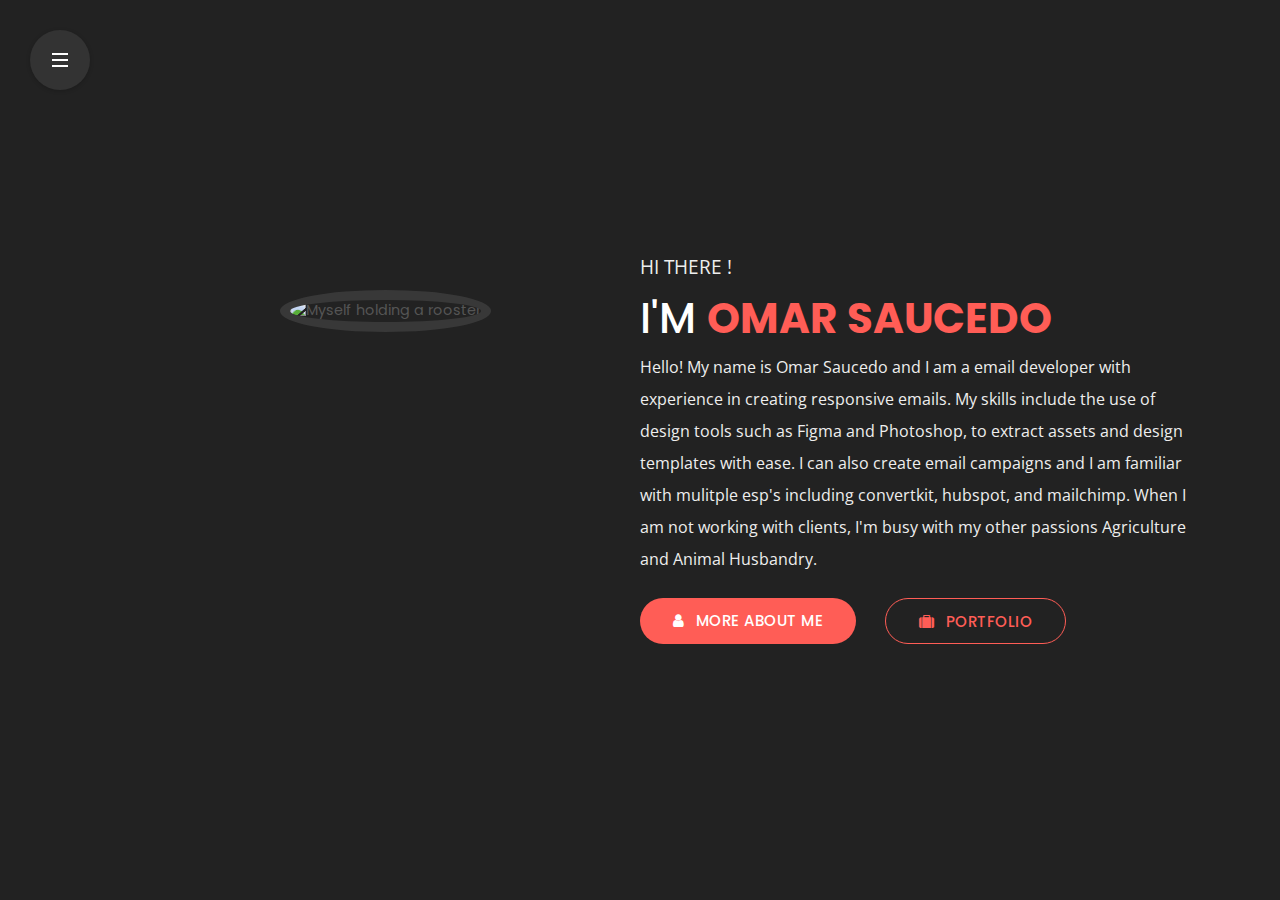
==== index.html @ 9c22ca2b "Update and rename index.html.html to index.html" ====
﻿<!DOCTYPE html>
<html lang="en">

<head>
    <meta charset="utf-8">
    <title>Istanbul - Personal Portfolio</title>
    <meta name="viewport" content="width=device-width, initial-scale=1">

    <!-- Template Google Fonts -->
    <link href="https://fonts.googleapis.com/css?family=Poppins:400,400i,500,500i,600,600i,700,700i,800,800i,900,900i" rel="stylesheet">
    <link href="https://fonts.googleapis.com/css?family=Open+Sans:300,400,600,700" rel="stylesheet">

    <!-- Template CSS Files -->
    <link type="text/css" media="all" href="css/bootstrap.min.css" rel="stylesheet">
    <link type="text/css" media="all" href="css/jquery.animatedheadline.css" rel="stylesheet">
    <link type="text/css" media="all" href="css/font-awesome.min.css" rel="stylesheet">
    <link type="text/css" media="all" href="css/style.css" rel="stylesheet">
    <link type="text/css" media="all" href="css/skins/red.css" rel="stylesheet">

    <!-- Template JS Files -->
    <script src="js/modernizr.js"></script>

</head>

<body class="dark">
    <div class="page">
        <!-- Header Starts -->
    <header id="header">
		<div class="nav-container">
			<div>
				<!-- Mobile Navigation Starts -->
				<ul id="nav" class="navigation">
					<li class="active">
						<div>
							<a id="link-home" href="#home" class="active">
								<i class="fa fa-home"></i><span>Home</span>
							</a>
						</div>
					</li>
					<li>
						<div>
							<a id="link-about" href="#about">
								<i class="fa fa-user"></i><span>About me</span>
							</a>
						</div>
					</li>
					<li>
						<div>
							<a id="link-work" href="#work">
								<i class="fa fa-briefcase"></i><span>my Portfolio</span>
							</a>
						</div>
					</li>
					<li>
						<div>
							<a id="link-contact" href="#contact">
								<i class="fa fa-envelope-open"></i><span>get in touch</span>
							</a>
						</div>
					</li>
				</ul>
				<!-- Mobile Navigation Ends -->
			</div>
		</div>
		<!-- Stretchy Navigation Starts -->
		<div class="cd-stretchy-nav">
			<a class="cd-nav-trigger" href="#0">
				<span aria-hidden="true"></span>
			</a>
			<ul class="stretchy-nav">
				<li class="active"><a href="#home"><span>Home</span></a></li>
				<li><a href="#about"><span>About</span></a></li>
				<li><a href="#works"><span>Portfolio</span></a></li>
				<li><a href="#contact"><span>Contact</span></a></li>
			</ul>
			<span aria-hidden="true" class="stretchy-nav-bg"></span>
		</div>
		<!-- Stretchy Navigation Ends -->
    </header>
    <!-- Header Ends -->
        <!-- Main Content Starts -->
        <main id="main">
            <!-- Back To Home Starts [ONLY MOBILE] -->
            <span class="back-mobile" id="back-mobile"><i class="fa fa-arrow-left"></i></span>
            <!-- Back To Home Ends [ONLY MOBILE] -->
            <!-- Home Section Starts -->
            <section id="home" class="active">
                <!-- Text Rotator Starts -->
                <div class="main-text-container">
					<img class="leftimagepicture" src="https://i.postimg.cc/HW4dRztT/Gallo-pic.jpg" alt="Myself holding a rooster"/>
                    <div class="main-text" id="selector">
                        <h3>Hi there !</h3>
                        <h1 class="ah-headline">
					I'm
						<span class="ah-words-wrapper">
							<b class="is-visible">Omar Saucedo</b>
							<b>a email developer</b>
							<b>a web designer</b>
							<b>a freelancer</b>
						</span>
					</h1>
                        <p>Hello! My name is Omar Saucedo and I am a email developer with experience in creating responsive emails. My skills include the use of design tools such as Figma and Photoshop, 
                             to extract assets and design templates with ease. I can also create email campaigns and I am familiar with mulitple esp's including convertkit, hubspot, and mailchimp. 
                             When I am not working with clients, I'm busy with my other passions Agriculture and Animal Husbandry. </p>
                        <div class="call-to-actions-home">
                            <div class="text-left">
                                <a href="#about" class="btn link-portfolio-one"><span><i class="fa fa-user"></i>more about me</span></a>
                                <a href="#work" class="btn btn-secondary link-portfolio-two"><span><i class="fa fa-suitcase"></i>portfolio</span></a>
                            </div>
                        </div>
                    </div>
                </div>
                <!-- Text Rotator Ends -->
            </section>
            <!-- Home Section Ends -->
            <!-- About Section Starts -->
            <section id="about">
                <!-- Main Heading Starts -->
                <div class="container page-title text-center">
                    <h2 class="text-center">about <span>me</span></h2>
                    <span class="title-head-subtitle">I design and code amazing emails, and  tend to my animals.</span>
                </div>
                <!-- Main Heading Ends -->
                <div class="container infos">
                    <div class="row personal-info">
                        <!-- Personal Infos Starts -->
                        <div class="col-xl-6 col-lg-6 col-md-12 col-sm-12">
							<div class="image-container">
								<img class="img-fluid d-block" src="https://i.postimg.cc/KvkJpGLL/Bottle-girls.jpg"  alt="Myself bottle feeding calves" />
							</div>
							<p  class="d-block d-md-none">I'm a web designer that specializes in email development.</p>
						</div>
						<div class="row col-xl-6 col-lg-6 col-md-12">
							<div class="col-xl-6 col-lg-6 col-md-6 col-sm-6">
								<ul class="list-1">
									<li>
										<h6><span class="font-weight-600">First Name</span>Omar</h6>
									</li>
									<li>
										<h6><span class="font-weight-600">Last Name</span>Saucedo</h6>
									</li>
									<li>
										<h6><span class="font-weight-600">Nationality</span>Mexican</h6>
									</li>
									<li>
										<h6><span class="font-weight-600">Address</span>Los Angeles, CA</h6>
									</li>
								</ul>
							</div>
							<div class="col-xl-6 col-lg-6 col-md-6 col-sm-6">
								<ul class="list-2">
									<li>
										<h6><span class="font-weight-600">Freelance</span>Available</h6>
									</li>
									<li>
										<h6><span class="font-weight-600">Langages</span>English & Spanish</h6>
									</li>
									<li>
										<h6><span class="font-weight-600">Email</span>saucedore@yahoo.com</h6>
									</li>
									<li>
										<h6><span class="font-weight-600">Github</span>https://github.com/SaucedMan</h6>
									</li>
							</div>
						</div>
                        <!-- Personal Infos Ends -->
                    </div>
                </div>
                <!-- Download CV Starts -->
                <div class="container col-12 mx-auto text-center">
                    <hr class="about-section" />
                </div>
                <!-- Download CV Ends -->
                <div class="resume-container">
                    <div class="container">
                        <!-- Skills Starts -->
                        <div class="row">
                            <!-- Skill Bar Starts -->
                            <div class="col-12">
                                <h2 class="font-weight-600 uppercase title-section skills-title">skills</h2>
                            </div>
							<!-- Skill Bar Starts -->
                            <div class="col-12 col-sm-6 col-md-4">
                                <span class="skill-text">html</span>
                                <div class="chart-bar">
                                    <span class="item-progress" data-percent="80" style="width: 80%;"></span>
                                    <span class="percent" style="right: calc(20% - 21px);">80%<div class="arrow"></div></span>
                                </div>
                            </div>
                            <!-- Skill Bar Ends -->
                            <!-- Skill Bar Starts -->
                            <div class="col-12 col-sm-6 col-md-4">
                                <span class="skill-text">css</span>
                                <div class="chart-bar">
                                    <span class="item-progress" data-percent="75" style="width: 75%;"></span>
                                    <span class="percent" style="right: calc(25% - 21px);">75%<div class="arrow"></div></span>
                                </div>
                            </div>
                            <!-- Skill Bar Ends -->
                            <!-- Skill Bar Starts -->
                            <div class="col-12 col-sm-6 col-md-4">
                                <span class="skill-text">javascript</span>
                                <div class="chart-bar">
                                    <span class="item-progress" data-percent="50" style="width: 50%;"></span>
                                    <span class="percent" style="right: calc(50% - 21px);">50%<div class="arrow"></div></span>
                                </div>
                            </div>
                            <!-- Skill Bar Ends -->
                            <!-- Skill Bar Starts -->
                            <div class="col-12 col-sm-6 col-md-4">
                                <span class="skill-text">Photoshop & Figma</span>
                                <div class="chart-bar">
                                    <span class="item-progress" data-percent="65" style="width: 65%;"></span>
                                    <span class="percent" style="right: calc(35% - 21px);">65%<div class="arrow"></div></span>
                                </div>
                            </div>
                            <!-- Skill Bar Ends -->
                            <!-- Skill Bar Starts -->
                            <div class="col-12 col-sm-6 col-md-4">
                                <span class="skill-text">Litmus</span>
                                <div class="chart-bar">
                                    <span class="item-progress" data-percent="85" style="width: 85%;"></span>
                                    <span class="percent" style="right: calc(15% - 21px);">85%<div class="arrow"></div></span>
                                </div>
                            </div>
                            <!-- Skill Bar Ends -->
                        </div>
                        <!-- Skills Starts -->
                    </div>

                    <!-- Resume Ends -->
                </div>
            </section>
            <!-- About Section Ends -->
            <!-- Portfolio Section Starts -->
            <section id="work">
                <div class="portfolio-container">
                    <!-- Main Heading Starts -->
                    <div class="container page-title text-center">
                        <h2 class="text-center">my <span>portfolio</span></h2>
						<span class="title-head-subtitle">a few recent design and coding projects. Want to see more? Email me.</span>
                    </div>
                    <!-- Main Heading Ends -->
                    <div class="portfolio-section">
                        <div class="container cd-container">
                            <div>
                                <!-- Portfolio Items Starts -->
                                <ul class="row" id="portfolio-items">
                                    <!-- Portfolio Item Starts -->
                                    <li class="col-12 col-md-6 col-lg-4">
                                        <a href="#0" data-type="project-1">
                                            <img src="https://i.postimg.cc/qqxdszd6/Black-Angus-Promotional.png" alt="Project" class="img-fluid">
                                            <div><span>Promotional Email</span>
                                            </div>
                                        </a>
                                    </li>
                                    <!-- Portfolio Item Ends -->
                                    <!-- Portfolio Item Starts -->
                                    <li class="col-12 col-md-6 col-lg-4">
                                        <a href="#0" data-type="project-5">
                                            <img src="https://i.postimg.cc/rskkR57L/Dickies-Promotional-Email.png" alt="Project" class="img-fluid">
                                            <div><span>Promotional Email</span>
                                            </div>
                                        </a>
                                    </li>
                                    <!-- Portfolio Item Ends -->
                                    <!-- Portfolio Item Starts -->
                                    <li class="col-12 col-md-6 col-lg-4">
                                        <a href="#0" data-type="project-6">
                                            <img src="https://i.postimg.cc/XJFWvsH8/Kayak-Booking-Email.png" alt="Project" class="img-fluid">
                                            <div><span>Booking Email</span>
                                            </div>
                                        </a>
                                    </li>
                                    <!-- Portfolio Item Ends -->
                                    <!-- Portfolio Item Starts -->
                                    <li class="col-12 col-md-6 col-lg-4">
                                        <a href="#0" data-type="project-7">
                                            <img src="https://i.postimg.cc/FKwmmMZz/Investopedia-Newsletter.png" alt="Project" class="img-fluid">
                                            <div><span>Newsletter</span>
                                            </div>
                                        </a>
                                    </li>
                                    <!-- Portfolio Item Ends -->
                                    <!-- Portfolio Item Starts -->
                                    <li class="col-12 col-md-6 col-lg-4">
                                        <a href="#0" data-type="project-8">
                                            <img src="https://i.postimg.cc/q7N0PJ2W/Amazon-Transactional-Email.png" alt="Project" class="img-fluid">
                                            <div><span>Transactional Email</span>
                                            </div>
                                        </a>
                                    </li>
                                    <!-- Portfolio Item Ends -->
									<!-- Portfolio Item Starts -->
                                    <li class="col-12 col-md-6 col-lg-4">
                                        <a href="#0" data-type="project-9">
                                            <img src="https://i.postimg.cc/rwnMZ0RS/Little-Caesar-Transactional.png" alt="Project" class="img-fluid">
                                            <div><span>Transactional Email</span>
                                            </div>
                                        </a>
                                    </li>
                                    <!-- Portfolio Item Ends -->
                                </ul>
                                <!-- Portfolio Items Ends -->
                            </div>
                        </div>
                    </div>
					<!-- PORTFOLIO OVERLAY STARTS -->
					<div class="portfolio-overlay"></div>
					<!-- PORTFOLIO OVERLAY ENDS -->
                </div>
                <!-- Portfolio Project Content Starts -->
                <div class="project-info-container project-1">
                    <!-- Main Content Starts -->
                    <div class="project-info-main-content">
                        <img src="https://i.postimg.cc/qqxdszd6/Black-Angus-Promotional.png" alt="Project Image">
                    </div>
                    <!-- Main Content Ends -->
                    <!-- Project Details Starts -->
                    <div class="projects-info row">
                        <div class="col-12 col-sm-6 p-none">
                            <h3 class="font-weight-600 uppercase">Promotional Email</h3>
                            <ul class="project-details">
                                <li><i class="fa fa-file-text-o"></i><span class="font-weight-400 project-label"> Project </span>: <span class="font-weight-600 uppercase">Email Template</span>
                                </li>
                                <li><i class="fa fa-code"></i> <span class="font-weight-400 project-label"> Technologies</span> : <span class="font-weight-600 uppercase">html, css</span>
                                </li>
                            </ul>
                            <a href="https://saucedman.github.io/Black-Angus-Promo-Email/Index.html" class="btn"><span><i class="fa fa-external-link"></i>view project</span></a>
                        </div>
                        <div class="col-6 p-none text-right">
                            <a href="#" class="btn btn-secondary close-project"><span><i class="fa fa-close"></i>Close</span></a>
                        </div>
                    </div>
                    <!-- Project Details Ends -->
                </div>
                <!-- Portfolio Project Content Ends -->
                <!-- Portfolio Project Content Starts -->
                <div class="project-info-container project-2">
                    <!-- Main Content Starts -->
                    <div class="project-info-main-content">
                        <div class="videocontainer">
                            <iframe class="youtube-video" src="https://www.youtube.com/embed/7e90gBu4pas?enablejsapi=1&version=3&playerapiid=ytplayer" allowfullscreen></iframe>
                        </div>
                    </div>
                    <!-- Main Content Ends -->
                    <!-- Project Details Starts -->
                    <div class="projects-info row">
                        <div class="col-12 col-sm-6 p-none">
                            <h3 class="font-weight-600 uppercase">Youtube Format</h3>
                            <ul class="project-details">
                                <li><i class="fa fa-file-text-o"></i><span class="font-weight-400 project-label"> Project </span>: <span class="font-weight-600 uppercase">Website</span>
                                </li>
                                <li><i class="fa fa-user-o"></i><span class="font-weight-400 project-label"> Client </span>: <span class="font-weight-600 uppercase">Envato</span>
                                </li>
                                <li><i class="fa fa-hourglass-o"></i><span class="font-weight-400 project-label"> Duration </span>: <span class="font-weight-600 uppercase">3 months</span>
                                </li>
                                <li><i class="fa fa-code"></i> <span class="font-weight-400 project-label"> Technologies</span> : <span class="font-weight-600 uppercase">html, javascript</span>
                                </li>
                                <li><i class="fa fa-money"></i> <span class="font-weight-400 project-label"> Budget</span> : <span class="font-weight-600 uppercase">1550 USD</span>
                                </li>
                            </ul>
                            <a href="#" class="btn"><span><i class="fa fa-external-link"></i>preview</span></a>
                        </div>
                        <div class="col-6 p-none text-right">
                            <a href="#" class="btn btn-secondary close-project"><span><i class="fa fa-close"></i>Close</span></a>
                        </div>
                    </div>
                    <!-- Project Details Ends -->
                </div>
                <!-- Portfolio Project Content Ends -->
                <!-- Portfolio Project Content Starts -->
                <div class="project-info-container project-3">
                    <!-- Main Content Starts -->
                    <div class="project-info-main-content">
                        <div id="slider" class="carousel slide portfolio-slider" data-ride="carousel">
                            <!-- The slideshow -->
                            <div class="carousel-inner">
                                <div class="carousel-item active">
                                    <img src="http://via.placeholder.com/854x480" alt="slide 1">
                                </div>
                                <div class="carousel-item">
                                    <img src="http://via.placeholder.com/854x480" alt="slide 2">
                                </div>
                                <div class="carousel-item">
                                    <img src="http://via.placeholder.com/854x480" alt="slide 3">
                                </div>
                            </div>
                            <!-- Left and right controls -->
                            <a class="carousel-control-prev" href="#slider" data-slide="prev"> <span class="fa fa-chevron-left carousel-controls"></span>
                            </a>
                            <a class="carousel-control-next" href="#slider" data-slide="next"> <span class="fa fa-chevron-right carousel-controls"></span>
                            </a>
                        </div>
                    </div>
                    <!-- Main Content Ends -->
                    <!-- Project Details Starts -->
                    <div class="projects-info row">
                        <div class="col-12 col-sm-6 p-none">
                            <h3 class="font-weight-600 uppercase">Slider Format</h3>
                            <ul class="project-details">
                                <li><i class="fa fa-file-text-o"></i><span class="font-weight-400 project-label"> Project </span>: <span class="font-weight-600 uppercase">Website</span>
                                </li>
                                <li><i class="fa fa-user-o"></i><span class="font-weight-400 project-label"> Client </span>: <span class="font-weight-600 uppercase">Envato</span>
                                </li>
                                <li><i class="fa fa-hourglass-o"></i><span class="font-weight-400 project-label"> Duration </span>: <span class="font-weight-600 uppercase">3 months</span>
                                </li>
                                <li><i class="fa fa-code"></i> <span class="font-weight-400 project-label"> Technologies</span> : <span class="font-weight-600 uppercase">html, javascript</span>
                                </li>
                                <li><i class="fa fa-money"></i> <span class="font-weight-400 project-label"> Budget</span> : <span class="font-weight-600 uppercase">1550 USD</span>
                                </li>
                            </ul>
                            <a href="#" class="btn"><span><i class="fa fa-external-link"></i>preview</span></a>
                        </div>
                        <div class="col-6 p-none text-right">
                            <a href="#" class="btn btn-secondary close-project"><span><i class="fa fa-close"></i>Close</span></a>
                        </div>
                    </div>
                    <!-- Project Details Ends -->

                </div>
                <!-- Portfolio Project Content Ends -->
                <!-- Portfolio Project Content Starts -->
                <div class="project-info-container project-4">
                    <!-- Main Content Starts -->
                    <div class="project-info-main-content">
                        <video id="video" class="responsive-video" controls poster="http://via.placeholder.com/854x480">
                            <source src="path_to_your_video" type="video/mp4">
                        </video>
                    </div>
                    <!-- Main Content Ends -->
                    <!-- Project Details Starts -->
                    <div class="projects-info row">
                        <div class="col-12 col-sm-6 p-none">
                            <h3 class="font-weight-600 uppercase">Video Format</h3>
                            <ul class="project-details">
                                <li><i class="fa fa-file-text-o"></i><span class="font-weight-400 project-label"> Project </span>: <span class="font-weight-600 uppercase">Website</span>
                                </li>
                                <li><i class="fa fa-user-o"></i><span class="font-weight-400 project-label"> Client </span>: <span class="font-weight-600 uppercase">Envato</span>
                                </li>
                                <li><i class="fa fa-hourglass-o"></i><span class="font-weight-400 project-label"> Duration </span>: <span class="font-weight-600 uppercase">3 months</span>
                                </li>
                                <li><i class="fa fa-code"></i> <span class="font-weight-400 project-label"> Technologies</span> : <span class="font-weight-600 uppercase">html, javascript</span>
                                </li>
                                <li><i class="fa fa-money"></i> <span class="font-weight-400 project-label"> Budget</span> : <span class="font-weight-600 uppercase">1550 USD</span>
                                </li>
                            </ul>
                            <a href="#" class="btn"><span><i class="fa fa-external-link"></i>preview</span></a>
                        </div>
                        <div class="col-6 p-none text-right">
                            <a href="#" class="btn btn-secondary close-project"><span><i class="fa fa-close"></i>Close</span></a>
                        </div>
                    </div>
                    <!-- Project Details Ends -->
                </div>
                <!-- Portfolio Project Content Ends -->
                <!-- Portfolio Project Content Starts -->
                <div class="project-info-container project-5">
                    <!-- Main Content Starts -->
                    <div class="project-info-main-content">
                        <img src="https://i.postimg.cc/rskkR57L/Dickies-Promotional-Email.png" alt="Project Image">
                    </div>
                    <!-- Main Content Ends -->
                    <!-- Project Details Starts -->
                    <div class="projects-info row">
                        <div class="col-12 col-sm-6 p-none">
                            <h3 class="font-weight-600 uppercase">Promotional Email</h3>
                            <ul class="project-details">
                                <li><i class="fa fa-file-text-o"></i><span class="font-weight-400 project-label"> Project </span>: <span class="font-weight-600 uppercase">Email Template</span>
                                </li>
                                <li><i class="fa fa-code"></i> <span class="font-weight-400 project-label"> Technologies</span> : <span class="font-weight-600 uppercase">html, css</span>
                                </li>
                            </ul>
                            <a href="https://saucedman.github.io/Dickiesemail/" class="btn"><span><i class="fa fa-external-link"></i>view project</span></a>
                        </div>
                        <div class="col-6 p-none text-right">
                            <a href="#" class="btn btn-secondary close-project"><span><i class="fa fa-close"></i>Close</span></a>
                        </div>
                    </div>
                    <!-- Project Details Ends -->
                </div>
                <!-- Portfolio Project Content Ends -->
                <!-- Portfolio Project Content Starts -->
                <div class="project-info-container project-6">
                    <!-- Main Content Starts -->
                    <div class="project-info-main-content">
                        <img src="https://i.postimg.cc/XJFWvsH8/Kayak-Booking-Email.png" alt="Project Image">
                    </div>
                    <!-- Main Content Ends -->
                    <!-- Project Details Starts -->
                    <div class="projects-info row">
                        <div class="col-12 col-sm-6 p-none">
                            <h3 class="font-weight-600 uppercase">Booking Email</h3>
                            <ul class="project-details">
                                <li><i class="fa fa-file-text-o"></i><span class="font-weight-400 project-label"> Project </span>: <span class="font-weight-600 uppercase">Email Template</span>
                                </li>
                                <li><i class="fa fa-code"></i> <span class="font-weight-400 project-label"> Technologies</span> : <span class="font-weight-600 uppercase">html, css</span>
                                </li>
                            </ul>
                            <a href="https://saucedman.github.io/Kayak-Booking-Email/Index.html" class="btn"><span><i class="fa fa-external-link"></i>view project</span></a>
                        </div>
                        <div class="col-6 p-none text-right">
                            <a href="#" class="btn btn-secondary close-project"><span><i class="fa fa-close"></i>Close</span></a>
                        </div>
                    </div>
                    <!-- Project Details Ends -->
                </div>
                <!-- Portfolio Project Content Ends -->
                <!-- Portfolio Project Content Starts -->
                <div class="project-info-container project-7">
                    <!-- Main Content Starts -->
                    <div class="project-info-main-content">
                        <img src="https://i.postimg.cc/FKwmmMZz/Investopedia-Newsletter.png" alt="Project Image">
                    </div>
                    <!-- Main Content Ends -->
                    <!-- Project Details Starts -->
                    <div class="projects-info row">
                        <div class="col-12 col-sm-6 p-none">
                            <h3 class="font-weight-600 uppercase">Newsletter</h3>
                            <ul class="project-details">
                                <li><i class="fa fa-file-text-o"></i><span class="font-weight-400 project-label"> Project </span>: <span class="font-weight-600 uppercase">Email Template</span>
                                </li>
                                <li><i class="fa fa-code"></i> <span class="font-weight-400 project-label"> Technologies</span> : <span class="font-weight-600 uppercase">html, css</span>
                                </li>
                            </ul>
                            <a href="https://saucedman.github.io/Investopedia-Newsletter/Index.html" class="btn"><span><i class="fa fa-external-link"></i>view project</span></a>
                        </div>
                        <div class="col-6 p-none text-right">
                            <a href="#" class="btn btn-secondary close-project"><span><i class="fa fa-close"></i>Close</span></a>
                        </div>
                    </div>
                    <!-- Project Details Ends -->
                </div>
                <!-- Portfolio Project Content Ends -->
                <!-- Portfolio Project Content Starts -->
                <div class="project-info-container project-8">
                    <!-- Main Content Starts -->
                    <div class="project-info-main-content">
                        <img src="https://i.postimg.cc/q7N0PJ2W/Amazon-Transactional-Email.png" alt="Project Image">
                    </div>
                    <!-- Main Content Ends -->
                    <!-- Project Details Starts -->
                    <div class="projects-info row">
                        <div class="col-12 col-sm-6 p-none">
                            <h3 class="font-weight-600 uppercase">Email Template</h3>
                            <ul class="project-details">
                                <li><i class="fa fa-file-text-o"></i><span class="font-weight-400 project-label"> Project </span>: <span class="font-weight-600 uppercase">Email Template</span>
                                </li>
                                <li><i class="fa fa-code"></i> <span class="font-weight-400 project-label"> Technologies</span> : <span class="font-weight-600 uppercase">html, css</span>
                                </li>
                            </ul>
                            <a href="https://saucedman.github.io/Amazon-Receipt/Index.html" class="btn"><span><i class="fa fa-external-link"></i>view project</span></a>
                        </div>
                        <div class="col-6 p-none text-right">
                            <a href="#" class="btn btn-secondary close-project"><span><i class="fa fa-close"></i>Close</span></a>
                        </div>
                    </div>
                    <!-- Project Details Ends -->
                </div>
                <!-- Portfolio Project Content Ends -->
				<!-- Portfolio Project Content Starts -->
                <div class="project-info-container project-9">
                    <!-- Main Content Starts -->
                    <div class="project-info-main-content">
                        <img src="https://i.postimg.cc/rwnMZ0RS/Little-Caesar-Transactional.png" alt="Project Image">
                    </div>
                    <!-- Main Content Ends -->
                    <!-- Project Details Starts -->
                    <div class="projects-info row">
                        <div class="col-12 col-sm-6 p-none">
                            <h3 class="font-weight-600 uppercase">Email Template</h3>
                            <ul class="project-details">
                                <li><i class="fa fa-file-text-o"></i><span class="font-weight-400 project-label"> Project </span>: <span class="font-weight-600 uppercase">Email Template</span>
                                </li>
                                <li><i class="fa fa-code"></i> <span class="font-weight-400 project-label"> Technologies</span> : <span class="font-weight-600 uppercase">html, css</span>
                                </li>
                            </ul>
                            <a href="https://saucedman.github.io/Little-Caesar-Transaction/Index.html" class="btn"><span><i class="fa fa-external-link"></i>view project</span></a>
                        </div>
                        <div class="col-6 p-none text-right">
                            <a href="#" class="btn btn-secondary close-project"><span><i class="fa fa-close"></i>Close</span></a>
                        </div>
                    </div>
                    <!-- Project Details Ends -->
                </div>
                <!-- Portfolio Project Content Ends -->
                <span class="back-mobile close-project"><i class="fa fa-arrow-left"></i></span>
            </section>
            <!-- Portfolio Section Ends -->
            <!-- Contact Section Starts -->
            <section id="contact">
                <div class="contact-container">
                    <!-- Main Heading Starts -->
                    <div class="container page-title text-center">
                        <h2 class="text-center">get <span>in touch</span></h2>
						<span class="title-head-subtitle">I’m always open to discussing product design work or partnerships.</span>
                    </div>
                    <!-- Main Heading Ends -->
                    <div class="container">
                        <div class="row contact">
                            <!-- Contact Infos Starts -->
                            <div class="col-12 col-md-4 col-xl-4 leftside">
                                <ul class="custom-list">
                                    <li>
                                        <h6 class="font-weight-600"> <span class="contact-title">Phone</span><i class="fa fa-whatsapp"></i><span class="contact-content">(888) 462-1594</span></h6>
                                    </li>
                                    <li>
                                        <h6 class="font-weight-600"> <span class="contact-title">email</span><i class="fa fa-envelope-o fs-14"></i><span class="contact-content">saucedore@yahoo.com</span></h6>

                                    </li>
                                </ul>
                            </div>
                            <!-- Contact Infos Ends -->
                            <!-- Contact Form Starts -->
                            <div class="col-12 col-md-8 col-xl-8 rightside">
                                <p>
                                    If you have any suggestion, project or even you want to say Hello.. please fill out the form below and I will reply you shortly.
                                </p>
                                <form class="contactform" method="post" action="php/process-form.php">
                                    <div class="row">
                                        <!-- Name Field Starts -->
                                        <div class="form-group col-xl-6"> <i class="fa fa-user prefix"></i>
                                            <input id="name" name="name" type="text" class="form-control" placeholder="YOUR NAME" required>
                                        </div>
                                        <!-- Name Field Ends -->
                                        <!-- Email Field Starts -->
                                        <div class="form-group col-xl-6"> <i class="fa fa-envelope prefix"></i>
                                            <input id="email" type="email" name="email" class="form-control" placeholder="YOUR EMAIL" required>
                                        </div>
                                        <!-- Email Field Ends -->
                                        <!-- Comment Textarea Starts -->
                                        <div class="form-group col-xl-12"> <i class="fa fa-comments prefix"></i>
                                            <textarea id="comment" name="comment" class="form-control" placeholder="YOUR MESSAGE" required></textarea>
                                        </div>
                                        <!-- Comment Textarea Ends -->
                                    </div>
                                    <!-- Submit Form Button Starts -->
                                    <div class="submit-form">
                                        <button class="btn button-animated" type="submit" name="send"><span><i class="fa fa-send"></i> Send Message</span></button>
                                    </div>
                                    <!-- Submit Form Button Ends -->
                                    <div class="form-message"> <span class="output_message text-center font-weight-600 uppercase"></span>
                                    </div>
                                </form>
                            </div>
                            <!-- Contact Form Ends -->

                        </div>
                    </div>
                </div>
            </section>
            <!-- Contact Section Ends -->
        </main>
    </div>
    <!-- Main Content Ends -->
    <!-- Preloader Starts -->
    <div class="preloader">
        <div class="preloader-container">
            <h1>Omar</h1>
            <div id="progress-line-container">
                <div class="progress-line"></div>
            </div>
            <h1>Saucedo</h1>
        </div>
    </div>
    <!-- Preloader Ends -->

    <!-- Template JS Files -->
    <script src="js/jquery-2.2.4.min.js"></script>
    <script src="js/jquery.animatedheadline.js"></script>
    <script src="js/bootstrap.min.js"></script>
    <script src="js/transition.js"></script>
    <!-- Main JS Initialization File -->
    <script src="js/custom.js"></script>
</body>

</html>
---- css/style.css ----
﻿body,
html {
  font-size: 100%;
  padding: 0;
  margin: 0;
  top: 0;
  left: 0;
  width: 100%;
  height: 100%;
  overflow: hidden;
}

*,
*:after,
*:before {
  -webkit-box-sizing: border-box;
  -moz-box-sizing: border-box;
  box-sizing: border-box;
}

body {
  font-family: 'Poppins', sans-serif;
  color: #555;
  background: #fff;
  font-size: 0.9em;
  font-weight: 400;
}

.overflow-hidden {
  overflow: hidden !important;
}

.p-none {
  padding: 0 !important;
}

.m-none {
  margin: 0 !important;
}

.mr-20 {
  margin-left: 20px;
}

hr.about-section {
  margin: 72px auto 50px;
}

ul {
  padding: 0;
  margin: 0;
  list-style-type: none;
}

a:hover {
  text-decoration: none;
}

h1,h2,h3,h4,h5,h6 {
  font-family: 'Poppins', sans-serif;
  text-transform: uppercase;
}
/* Buttons */
.btn {
  box-shadow: none !important;
  border-radius: 26px;
  font-weight: 500;
  height: 46px;
  line-height: 46px;
  font-size: 15px;
  text-transform: uppercase;
  color: #fff;
  padding: 0 33px;
  outline: none !important;
  overflow: hidden;
  display: inline-block;
  position: relative;
  font-family: 'Poppins', sans-serif;
  letter-spacing: .5px;
  border: 0;
}

.btn span {
  position: relative;
  z-index: 2;
}

.btn:before {
  position: absolute;
  content: "";
  top: 0;
  height: 102%;
  left: -25%;
  width: 0%;
  background-color: #555;
  transform: skew(-22deg);
  transition-duration: .6s;
  z-index: 1;
}

.btn:hover:before {
  width: 180%;
}

.btn.btn-secondary {
  color: #555;
}

.btn.btn-secondary,
.btn.btn-secondary:after {
  background: transparent;
}

.btn.btn-secondary:hover {
  color: #fff;
}

.btn.btn-secondary:before {
  background: #555;
}

.btn i {
  padding-right: 11px;
}

.btn:hover {
  box-shadow: none;
  color: #fff;
}

.uppercase {
  text-transform: uppercase;
}

.font-weight-400 {
  font-weight: 400;
}

.font-weight-700 {
  font-weight: 700;
}

.font-weight-600 {
  font-weight: 600;
}

.font-weight-900 {
  font-weight: 900;
}

.back-mobile {
  display: none;
}

.container {
  margin: 0 auto;
  max-width: initial;
  max-width: 1170px;
}

@media only screen and (min-width: 601px) {
  .container {
    width: 100%;
  }
}

@media only screen and (min-width: 1025px) {
  .container {
    width: 100%;
    padding-left: 30px;
    padding-right: 30px;
  }
}

@media only screen and (min-width: 1199px) {
  .container {
    width: 100%;
  }
}

/* BODY DARK
================================================== */

body.dark .resume-items .item a,
body.dark .project-info-container {
  background: #333;
}

body.dark,
body.dark .navigation,
body.dark .resume-items .item .bullet,
body.dark #main>section,
body.blog.dark,
body.dark #home .home-content,
body.dark .carousel-controls,
body.dark .arrow {
  background: #222;
}

body.dark .preloader::before,
body.dark .preloader::after {
  background: #111;
}

body.dark .personal-info h6,
body.dark .personal-info ul li span,
body.dark .contact-container .contact .rightside h6,
section#blog.dark  article h4,
body.blog.dark  article h4,
body.dark .main-text h1,
body.light.dark-header .main-text h1,
body.dark .project-details,
body.dark section#blog article h4,
body.dark section#blog .meta span,
body.dark .resume-container h6,
body.dark .resume-items .item .card-header,
body.dark .resume-items .item a:before ,
body.dark .skills li,
body.dark .skill-text,
body.dark .page-title h2,
body.dark .contact-container .contact .leftside h6,
body.dark .title-section {
  color: #fff;
}

body.dark .cd-stretchy-nav ul a,
body.dark .cd-stretchy-nav ul a span,
body.light.dark-header .cd-stretchy-nav.lighter ul a span,
body.light .cd-stretchy-nav.lighter-in-portfolio ul a span {
  color: rgba(255,255,255,.9);
}

body.dark .nav-container > div > ul li:not(:last-child):not(:active):after,
body.dark .chart-bar {
  background: #555;
}

body.dark .skills li:before {
  color: #333;
}

body.dark .cd-nav-trigger,
body.dark #cd-nav ul {
  box-shadow: none !important;
}

body.dark section#blog .meta {
  border-top: 1px solid #555;
  border-bottom: 1px solid #555;
}

body.dark hr.about-section,
body.dark article hr,
body.dark .contact-container hr {
  background: #555;
}

body.dark #cd-nav ul {
  background: #333;
}

body.dark .progress-line {
  background-color: #fff;
}

body.dark .page-title .title-head-subtitle {
  color: #fff;
  opacity: .8;
}

body.dark .cd-nav-trigger.menu-is-open {
  background: transparent;
  border: 0;
}

body.dark .cd-nav-trigger span::before,
body.dark .cd-nav-trigger span::after {
  background: #fff;
}

body.dark .preloader-container h1,
body.dark .personal-info h6  {
  color: #fff;
}

body.dark .cd-nav-trigger.menu-is-open span {
  background: transparent;
}

body.dark #cd-nav li a,
body.dark .badges h6  {
  color: #eee;
}

body.dark #cd-nav li:last-child a {
  border-bottom: 0;
}

body.dark #cd-nav ul {
  border: 1px solid #353535;
}

body.dark .contact-container .contact .rightside form .form-group input[type=text],
body.dark .contact-container .contact .rightside form .form-group input[type=email],
body.dark .contact-container .contact .rightside form .form-group textarea,
body.dark .comments-form .form-group input[type=text],
body.dark .comments-form .form-group input[type=email],
body.dark .comments-form .form-group textarea {
  background: #333;
  border: 1px solid #444;
  color: #fff;
}

body.dark .comments-form .form-group i,
body.dark .contact-container .contact .rightside form .form-group i,
body.dark  .main-text h3,
body.light.dark-header .main-text h3,
body.dark p,
body.light.dark-header .main-text p,
body.dark .personal-info ul li,
body.dark .contact-container  .contact .leftside,
body.dark .navigation a{
  color: #eee;
}

body.dark .cd-stretchy-nav .stretchy-nav-bg {
  background: #333;
}

body.dark .profile-picture img {
  border: 3px solid #353535;
}

body.blog.dark .comments-list .comment:not(.last) {
  border-bottom: 1px solid #555;
}

body.dark .contact-container  .contact .leftside span i {
  color: rgba(255, 255, 255, .3);
}

body.blog.dark p,
body.blog.dark  .meta span {
  color: #eee;
}

body.blog.dark .meta,
body.blog .container-fluid.page-title .meta {
  background: rgba(0,0,0,.6) !important;
}

body.blog.dark .pagination li:hover {
  background: #333;
}

body.blog.dark .pagination li a {
  color: #eee;
}

body.blog.dark .comments-form  form .input-field label {
  color: #eee;
}

body.blog.dark .comments-form  form .input-field label.active {
  color: #eee !important;
}

body.blog.dark .comments-form  form .input-field input[type=text],
body.blog.dark .comments-form  form .input-field input[type=email],
body.blog.dark .comments-form  form .input-field textarea {
  color: #fff !important;
  border-bottom: 1px solid #555;
}

body.blog.dark .comments-heading,
body.blog.dark .comments-list .comment-author,
body.blog.dark .comments-list .comment-reply {
  color: #fff;
}

body.blog.dark .comments-list .comment-date {
  color: #aaa;
}

body.dark #loader-wrapper .loader-section {
  background: #333;
}

@media only screen and (max-width:1024px) {
  body.dark #header {
    background: #222;
  }
}

/* PRELOADER
================================================== */

.page {
  position: relative;
  height: 100%;
}

.preloader {
  position: fixed;
  left: 0;
  top: 0;
  bottom: 0;
  right: 0;
  z-index: 111111111;
  display: flex;
  flex-direction: column;
  justify-content: center;
  align-items: center;
  transition: .3s all ease;
  pointer-events: none;
  backface-visibility: hidden;
}

.preloader::before, .preloader::after {
  content: '';
  position: absolute;
  left: 0;
  right: 0;
  transition: .2s linear;
  transform: translateY(0);
  pointer-events: none;
}

.preloader::before {
  top: 0;
  bottom: 50%;
  background: #fff;
}

.preloader::after {
  top: 50%;
  bottom: 0;
  background: #fff;
}

.preloader.loaded::before, .preloader.loaded::after {
  transition: .4s linear;
}

.preloader.loaded::before {
  transform: translateY(-101%);
}

.preloader.loaded::after {
  transform: translateY(101%);
}

.preloader.loaded .preloader-container {
  opacity: 0;
  visibility: hidden;
  transition: 0s;
}

.preloader-text-center {
  transition: 0s .2s;
}

.preloader-container {
  position: absolute;
  top: 50%;
  transform: translate3d(0, -50%, 0);
  left: 0;
  right: 0;
  z-index: 10;
  text-align: center;
}

.preloader-container h1 {
  margin: 0;
  padding: 20px 0;
  color: #222;
  font-weight: 700;
  font-size: 42px;
}

#progress-line-container {
  width: 100vw;
  height: 5px;
  overflow: hidden;
  margin: auto;
}

.progress-line {
  background: #222;
  margin-top: 0;
  margin-left: -100vw;
  animation-name: progess_animation;
  animation-duration: 2.5s;
  animation-iteration-count: infinite;
  animation-timing-function: linear;
  width: 100vw;
  height: 5px;
  transition: .5s;
}

@keyframes progess_animation {
  0% {
    margin-left: -100vw;
  }

  100% {
    margin-left: 100vw;
  }
}

.animated {
  animation-duration: 1s;
  animation-fill-mode: both;
  opacity: 1;
}

.animated.infinite {
  animation-iteration-count: infinite;
}

.animated.hinge {
  animation-duration: 2s;
}

html:not(.lt-ie10) .not-animated {
  opacity: 0;
}

/* [ HEADER ] */
/*================================================== */

#header {
  position: absolute;
  left: 0;
  top: 0;
  right: 0;
  bottom: 0;
  padding: 0;
}

#header .text-rotator-container {
  display: none;
}

/* NAVIGATION
================================================== */

@media (min-width:993px) {
  
  .cd-stretchy-nav {
    position: fixed;
    z-index: 2;
    top: 30px;
    left: 30px;
    height: initial;
    line-height: initial;
    width: initial;
    background-color: initial;
    box-shadow: none;
    pointer-events: none;
  }

  .cd-stretchy-nav .stretchy-nav-bg {
  /* this is the stretching navigation background */
    position: absolute;
    z-index: 1;
    top: 0;
    left: 0;
    width: 60px;
    height: 60px;
    border-radius: 30px;
    background: #333;
    box-shadow: 0 1px 4px rgba(0, 0, 0, 0.2);
    -webkit-transition: height 0.2s, box-shadow 0.2s;
    -moz-transition: height 0.2s, box-shadow 0.2s;
    transition: height 0.2s, box-shadow 0.2s;
  }

  .cd-stretchy-nav.nav-is-visible {
    pointer-events: auto;
  }

  .cd-stretchy-nav.nav-is-visible .stretchy-nav-bg {
    height: 100%;
    box-shadow: 0 6px 30px rgba(0, 0, 0, 0.2);
  }

  .cd-nav-trigger {
    position: absolute;
    z-index: 3;
    top: 0;
    left: 0;
    height: 60px;
    width: 60px;
    border-radius: 50%;
  /* replace text with image */
    overflow: hidden;
    white-space: nowrap;
    color: transparent;
    pointer-events: auto;
  }

  .cd-nav-trigger span, .cd-nav-trigger span::after, .cd-nav-trigger span::before {
  /* this is the hamburger icon */
    position: absolute;
    width: 16px;
    height: 2px;
    background-color: #ffffff;
  }

  .cd-nav-trigger span {
  /* middle line of the hamburger icon */
    left: 50%;
    top: 50%;
    bottom: auto;
    right: auto;
    -webkit-transform: translateX(-50%) translateY(-50%);
    -moz-transform: translateX(-50%) translateY(-50%);
    -ms-transform: translateX(-50%) translateY(-50%);
    -o-transform: translateX(-50%) translateY(-50%);
    transform: translateX(-50%) translateY(-50%);
    -webkit-transition: background-color 0.2s;
    -moz-transition: background-color 0.2s;
    transition: background-color 0.2s;
  }

  .cd-nav-trigger span::after, .cd-nav-trigger span::before {
  /* top and bottom lines of the hamburger icon */
    content: '';
    top: 0;
    left: 0;
    -webkit-backface-visibility: hidden;
    backface-visibility: hidden;
    -webkit-transition: -webkit-transform 0.2s;
    -moz-transition: -moz-transform 0.2s;
    transition: transform 0.2s;
  }

  .cd-nav-trigger span::before {
    -webkit-transform: translateY(-6px);
    -moz-transform: translateY(-6px);
    -ms-transform: translateY(-6px);
    -o-transform: translateY(-6px);
    transform: translateY(-6px);
  }

  .cd-nav-trigger span::after {
    -webkit-transform: translateY(6px);
    -moz-transform: translateY(6px);
    -ms-transform: translateY(6px);
    -o-transform: translateY(6px);
    transform: translateY(6px);
  }

  .nav-is-visible .cd-nav-trigger span {
    background-color: transparent;
  }

  .nav-is-visible .cd-nav-trigger span::before {
    -webkit-transform: rotate(-45deg);
    -moz-transform: rotate(-45deg);
    -ms-transform: rotate(-45deg);
    -o-transform: rotate(-45deg);
    transform: rotate(-45deg);
  }

  .nav-is-visible .cd-nav-trigger span::after {
    -webkit-transform: rotate(45deg);
    -moz-transform: rotate(45deg);
    -ms-transform: rotate(45deg);
    -o-transform: rotate(45deg);
    transform: rotate(45deg);
  }

  .cd-stretchy-nav ul {
    position: relative;
    z-index: 2;
    padding: 53px 0 22px;
    visibility: hidden;
    -webkit-transition: visibility 0.3s;
    -moz-transition: visibility 0.3s;
    transition: visibility 0.3s;
    text-align: left;
  }

  .cd-stretchy-nav ul li {
    float: none;
    transition: initial;
  }

  .cd-stretchy-nav ul a {
    position: relative;
    display: block;
    height: 50px;
    line-height: 50px;
    padding: 0  1em 0 calc(1em + 60px);
    color: rgba(255,255,255,.9);
    text-transform: uppercase;
    font-size: 16px;
    -webkit-transition: color 0.2s;
    -moz-transition: color 0.2s;
    transition: color 0.2s;
  }

  .cd-stretchy-nav ul a span {
    color: #555;
  }

  .cd-stretchy-nav ul a::after {
  /* navigation item icons */
    content: '';
    position: absolute;
    height: 16px;
    width: 16px;
    left: 22px;
    top: 8px;
    text-align: center;
    -webkit-transform: translateY(-50%) scale(0);
    -moz-transform: translateY(-50%) scale(0);
    -ms-transform: translateY(-50%) scale(0);
    -o-transform: translateY(-50%) scale(0);
    transform: translateY(-50%) scale(0);
    opacity: .6;
    font-family: "FontAwesome";
  }

  .cd-stretchy-nav ul a::before {
  /* line visible next to the active navigation item */
    content: '';
    position: absolute;
    width: 3px;
    height: 16px;
    top: 50%;
    left: 60px;
    -webkit-transform: translateX(3px) translateY(-50%) scaleY(0);
    -moz-transform: translateX(3px) translateY(-50%) scaleY(0);
    -ms-transform: translateX(3px) translateY(-50%) scaleY(0);
    -o-transform: translateX(3px) translateY(-50%) scaleY(0);
    transform: translateX(3px) translateY(-50%) scaleY(0);
  }

  .cd-stretchy-nav ul li:first-of-type a::after {
  /* change custom icon using Font Awesome Icons */
    content: "\f015";
  }

  .cd-stretchy-nav ul li:nth-of-type(2) a::after {
    content: "\f007";
  }

  .cd-stretchy-nav ul li:nth-of-type(3) a::after {
    content: "\f0b1";
  }

  .cd-stretchy-nav ul li:nth-of-type(4) a::after {
    content: "\f0e6";
  }

  .cd-stretchy-nav ul li:nth-of-type(5) a::after {
    content: "\f2b6";
  }

  .cd-stretchy-nav ul span {
  /* navigation item labels */
    display: block;
    opacity: 0;
    -webkit-transform: translateX(-25px);
    -moz-transform: translateX(-25px);
    -ms-transform: translateX(-25px);
    -o-transform: translateX(-25px);
    transform: translateX(-25px);
  }

  .cd-stretchy-nav.nav-is-visible ul {
    visibility: visible;
  }

  .cd-stretchy-nav.nav-is-visible ul a::after {
  /* navigation item icons */
    -webkit-transform: translateY(-50%) scale(1);
    -moz-transform: translateY(-50%) scale(1);
    -ms-transform: translateY(-50%) scale(1);
    -o-transform: translateY(-50%) scale(1);
    transform: translateY(-50%) scale(1);
    -webkit-animation: scaleIn 0.15s backwards;
    -moz-animation: scaleIn 0.15s backwards;
    animation: scaleIn 0.15s backwards;
    -webkit-transition: opacity 0.2s;
    -moz-transition: opacity 0.2s;
    transition: opacity 0.2s;
  }

  .cd-stretchy-nav.nav-is-visible ul li.active a {
    color: #ffffff;
  }

  .cd-stretchy-nav.nav-is-visible ul li.active a::after {
    opacity: 1;
  }

  .cd-stretchy-nav.nav-is-visible ul li.active a::before {
    -webkit-transform: translateX(-3px) translateY(-50%) scaleY(1);
    -moz-transform: translateX(-3px) translateY(-50%) scaleY(1);
    -ms-transform: translateX(-3px) translateY(-50%) scaleY(1);
    -o-transform: translateX(-3px) translateY(-50%) scaleY(1);
    transform: translateX(-3px) translateY(-50%) scaleY(1);
    -webkit-transition: -webkit-transform 0.15s 0.3s;
    -moz-transition: -moz-transform 0.15s 0.3s;
    transition: transform 0.15s 0.3s;
  }

  .cd-stretchy-nav.nav-is-visible ul span {
    opacity: 1;
    -webkit-transform: translateX(0);
    -moz-transform: translateX(0);
    -ms-transform: translateX(0);
    -o-transform: translateX(0);
    transform: translateX(0);
    -webkit-animation: slideIn 0.15s backwards;
    -moz-animation: slideIn 0.15s backwards;
    animation: slideIn 0.15s backwards;
    -webkit-transition: -webkit-transform 0.2s;
    -moz-transition: -moz-transform 0.2s;
    transition: transform 0.2s;
  }

  .cd-stretchy-nav.nav-is-visible.lighter ul span {
    text-shadow: none;
  }

  .no-touch .cd-stretchy-nav.nav-is-visible ul a:hover,
  .no-touch .cd-stretchy-nav.nav-is-visible.lighter ul a:hover  {
    color: #ffffff;
    background-color: initial;
	opacity:1;
  }

  .no-touch .cd-stretchy-nav.nav-is-visible.lighter ul a:hover {
    color: #999;
  }

  .no-touch .cd-stretchy-nav.nav-is-visible ul a:hover:after,
	.no-touch .cd-stretchy-nav.nav-is-visible.lighter ul a:hover:after  {
    opacity: 1;
  }

  .no-touch .cd-stretchy-nav.nav-is-visible ul a:hover span {
    -webkit-transform: translateX(5px);
    -moz-transform: translateX(5px);
    -ms-transform: translateX(5px);
    -o-transform: translateX(5px);
    transform: translateX(5px);
  }

  .cd-stretchy-nav.nav-is-visible ul li:first-of-type a::after,
.cd-stretchy-nav.nav-is-visible ul li:first-of-type span {
    -webkit-animation-delay: 0.05s;
    -moz-animation-delay: 0.05s;
    animation-delay: 0.05s;
  }

  .cd-stretchy-nav.nav-is-visible ul li:nth-of-type(2) a::after,
.cd-stretchy-nav.nav-is-visible ul li:nth-of-type(2) span {
    -webkit-animation-delay: 0.1s;
    -moz-animation-delay: 0.1s;
    animation-delay: 0.1s;
  }

  .cd-stretchy-nav.nav-is-visible ul li:nth-of-type(3) a::after,
.cd-stretchy-nav.nav-is-visible ul li:nth-of-type(3) span {
    -webkit-animation-delay: 0.15s;
    -moz-animation-delay: 0.15s;
    animation-delay: 0.15s;
  }

  .cd-stretchy-nav.nav-is-visible ul li:nth-of-type(4) a::after,
.cd-stretchy-nav.nav-is-visible ul li:nth-of-type(4) span {
    -webkit-animation-delay: 0.2s;
    -moz-animation-delay: 0.2s;
    animation-delay: 0.2s;
  }

  .cd-stretchy-nav.nav-is-visible ul li:nth-of-type(5) a::after,
.cd-stretchy-nav.nav-is-visible ul li:nth-of-type(5) span {
    -webkit-animation-delay: 0.25s;
    -moz-animation-delay: 0.25s;
    animation-delay: 0.25s;
  }


/* -------------------------------- 

keyframes

-------------------------------- */
@  -webkit-keyframes scaleIn {
    from {
    -webkit-transform: translateY(-50%) scale(0);
  }

  to {
    -webkit-transform: translateY(-50%) scale(1);
  }
}

@-moz-keyframes scaleIn {
  from {
    -moz-transform: translateY(-50%) scale(0);
  }

  to {
    -moz-transform: translateY(-50%) scale(1);
  }
}

@keyframes scaleIn {
  from {
    -webkit-transform: translateY(-50%) scale(0);
    -moz-transform: translateY(-50%) scale(0);
    -ms-transform: translateY(-50%) scale(0);
    -o-transform: translateY(-50%) scale(0);
    transform: translateY(-50%) scale(0);
  }

  to {
    -webkit-transform: translateY(-50%) scale(1);
    -moz-transform: translateY(-50%) scale(1);
    -ms-transform: translateY(-50%) scale(1);
    -o-transform: translateY(-50%) scale(1);
    transform: translateY(-50%) scale(1);
  }
}

@-webkit-keyframes slideIn {
  from {
    opacity: 0;
    -webkit-transform: translateX(-25px);
  }

  to {
    opacity: 1;
    -webkit-transform: translateX(0);
  }
}

@-moz-keyframes slideIn {
  from {
    opacity: 0;
    -moz-transform: translateX(-25px);
  }

  to {
    opacity: 1;
    -moz-transform: translateX(0);
  }
}

@keyframes slideIn {
  from {
    opacity: 0;
    -webkit-transform: translateX(-25px);
    -moz-transform: translateX(-25px);
    -ms-transform: translateX(-25px);
    -o-transform: translateX(-25px);
    transform: translateX(-25px);
  }

  to {
    opacity: 1;
    -webkit-transform: translateX(0);
    -moz-transform: translateX(0);
    -ms-transform: translateX(0);
    -o-transform: translateX(0);
    transform: translateX(0);
  }
}
}

/* [ MAIN SECTION ] */
/*================================================== */

main#main {
  position: absolute;
  width: 100%;
  overflow: hidden;
  height: 100%;
}

#main>section {
  position: absolute;
  top: 0;
  left: 0;
  width: 100%;
  height: 100%;
  overflow-x: hidden;
  overflow-y: auto;
  -webkit-transform: translate3d(100%,0,0);
  transform: translate3d(100%,0,0);
  z-index: 0;
  opacity: 0;
  background: #fff;
  -webkit-transition: opacity 0s ease .6s,-webkit-transform .6s ease .6s;
  transition: opacity 0s ease .6s,-webkit-transform .6s ease .6s;
  transition: transform .6s ease .6s,opacity 0s ease .6s;
  transition: transform .6s ease .6s,opacity 0s ease .6s,-webkit-transform .6s ease .6s;
}

body.fullscreendark #main>section#home {
  background-image: url('http://via.placeholder.com/1920x1080');
  background-size: cover;
  background-repeat: no-repeat;
  background-position: center center;
}

body.fullscreenlight #main>section#home {
  background-image: url('http://via.placeholder.com/1920x1080');
  background-size: cover;
  background-repeat: no-repeat;
  background-position: center center;
}

body.fullscreenbgimage #main>section#home {
  background-image: url('http://via.placeholder.com/1920x1080');
  background-size: cover;
  background-repeat: no-repeat;
  background-position: center center;
}
body.fullscreenbgimage #main>section#home:after {
  position:absolute;
  content:"";
  right:0;
  left:0;
  top:0;
  bottom:0;
  width:100%;
  height:100;
  background:rgba(0,0,0,.4);
}

.leftimagepicture {
  position: fixed;
  border-radius: 50%;
  max-width: 320px;
  left: calc(50vw - 360px);
  top: calc(50vh - 160px);
  border: 10px solid rgba(255,255,255,.1);
  z-index: 1;
}

body.bgvideo #main>section#home {
  overflow: hidden;
}

body.bgvideo #main>section#home .bg-video {
  position: absolute;
  top: 0;
  left: 0;
  max-width: 100%;
  min-height: 100%;
}

#main>section.active {
  -webkit-transform: translate3d(0,0,0);
  transform: translate3d(0,0,0);
  z-index: 1;
  opacity: 1;
  -webkit-transition: -webkit-transform .6s ease;
  transition: -webkit-transform .6s ease;
  transition: transform .6s ease;
  transition: transform .6s ease,-webkit-transform .6s ease;
}

.main-text p {
  margin: 11px 0 23px;
  font-size: 16px;
  line-height: 32px;
  font-weight: 400;
  font-family: 'Open Sans', sans-serif;
}

div.container.page-title {
  padding: 60px 0 54px;
  position: relative;
}

.page-title h2 {
  font-size: 55px;
  position: relative;
  z-index: 0;
  font-weight: 900;
  text-transform: uppercase;
  margin-bottom: 0;
  color: #555;
}

.page-title .title-head-subtitle {
  position: relative;
  display: inline-block;
  text-transform: uppercase;
  font-size: 15px;
  color: #555;
  margin: 20px 0 0;
  opacity: .8;
  font-family: 'Open Sans', sans-serif;
}

.page-title .title-head-subtitle:before {
  position: absolute;
  content: "";
  height: 2px;
  right: -50px;
  top: 11px;
  width: 30px;
}

.page-title .title-head-subtitle:after {
  position: absolute;
  content: "";
  height: 2px;
  left: -50px;
  top: 11px;
  width: 30px;
}


/* MISCELLANEOUS
================================================== */

/*** Text Rotator ***/

.main-text-container {
  height: 100%;
  width: 100%;
  display: table;
  margin-left: 50vw;
  max-width: 550px;
}

.main-text {
  z-index: 13;
  position: relative;
  text-align: left;
  display: table-cell;
  vertical-align: middle;
}

.main-text h3 {
  font-weight: 400;
  font-size: 19px;
  font-family: 'Open Sans', sans-serif;
}

.main-text h1 {
  font-size: 42px;
  line-height: 42px;
  font-weight: 500;
  margin: 19px 0 10px;
  color: #555;
  white-space: nowrap;
  position: relative;
}

.main-text h1 span {
  font-weight: 700;
}

.main-text h6.ah-headline {
  font-size: 25px;
  color: #555;
  font-weight: 500;
  margin: 15px 0 0;
  text-transform: uppercase;
}

.ah-headline.clip span {
  padding: 0;
}

.ah-headline.clip span b {
  font-weight: 700;
}

.ah-headline.clip .ah-words-wrapper::after {
  display: none;
}

.call-to-actions-home a:first-child {
  margin-right: 25px;
}

/* ABOUT
================================================== */

/*** Personal informations ***/

.personal-info {
	align-items:center;
}

.personal-info .info-title-section {
	margin-bottom:10px;
}

.personal-info .image-container {
    position: relative;
    display: block;
	max-width:440px;
	margin:0 auto;
}

.personal-info .image-container:before {
	display: inline-block;
    position: absolute;
    content: '';
    top: 0;
    right: 0;
    bottom: 0;
    left: 0;
    z-index: -1;
    transform: translate3d(26px, 26px, -26px);
}
@media (min-width:1025px) {
	.personal-info .row {
		margin-top:26px;
	}
}

.personal-info p {
	font-family: 'Open Sans', sans-serif;
	font-size: 16px;
    line-height: 32px;
	margin: 17px 0 16px;
}

body.light .personal-info p {
	margin: 15px 0 14px;
}

.personal-info ul {
  list-style: none;
  padding: 0;
  margin-top: -8px;
}

.personal-info ul li {
  position: relative;
}

.personal-info ul h6 {
  margin: 5px 0 0;
  font-family: 'Open Sans', sans-serif;
  text-transform: inherit;
  font-weight: 500;
}

body.light .personal-info ul h6 {
	font-weight: 600;
}

.personal-info ul li:not(:last-child) {
  padding-bottom: 21px;
}

.personal-info ul li span {
  text-transform: capitalize;
  margin-bottom: 7px;
  font-family: 'Open Sans', sans-serif;
  font-weight: 400;
  font-size: 16px;
  opacity: .8;
  padding-right: 20px;
}

/*** Badges ***/

.badges {
	padding: 10px 0 0;
}

.badges h3 {
	margin-bottom:9px;
}

.badges h3 span {
	font-weight:800;
}

.badges i {
	padding-right:12px;
}

.badges h6 {
	font-family: 'Open Sans', sans-serif;
	font-weight: 600;
}

/*** Resume Panels ***/

.title-section {
  margin-bottom: 50px;
  font-size: 23px;
}

.resume-container h6 i {
  padding-right: 7px;
}

.resume-items .item .bullet:before,.resume-items .item-label {
  line-height: 40px!important;
  top: 0;
  text-align: center;
  color: #fff;
}

.resume-items .item .card,.resume-items .item .card-header {
  background-color: transparent;
  font-size: 16px;
  border: 0;
}

.resume-items .item .card-header {
  border-bottom: 0;
  position: relative;
  padding: 32px 0 10px;
}

.resume-items .item .card-header > span {
  font-family: 'Poppins', sans-serif;
  font-size:16px;
}

.resume-items .item .card-header .year {
  font-family: 'Open Sans', sans-serif;
  position: absolute;
  top: -2px;
  font-size: 13px;
  opacity: .8;
  font-weight: 400;
}

.resume-items .item .card-header .year i {
	padding-right: 10px;
}
.resume-items .item .card-header .year i.fa-caret-right {
	display:none;
}

.resume-items .item .card-header > span > span {
  font-weight: 600;
}

.resume-items .item .card-header .separator {
  display: inline-block;
  width: 10px;
  background: #555;
  height: 2px;
  margin: 0 7px 3px 7px;
  vertical-align: middle;
}

.resume-items .item .card-body {
  padding: 0;
}

.resume-items .item .card-body p {
  font-family: 'Open Sans', sans-serif;
  font-size: 14px;
  margin: 0;
  line-height: 28px;
}

.resume-items .item {
  position: relative;
}

.resume-items .item:not(:last-child) {
  padding-bottom: 50px;
}

.resume-items .item:before {
  content: '';
  display: none;
  height: 100%;
  left: 7px;
  opacity: .6;
  position: absolute;
  top: 0;
  width: 1px;
}

.resume-items .item-label {
  display: block;
  font-weight: 600;
  height: 40px;
  left: 50%;
  margin-left: -60px;
  margin-top: -20px;
  position: absolute;
  width: 120px;
  z-index: 10;
  border-radius: 4px;
}

.resume-items .item .bullet {
  display: none;
  height: 15px;
  left: 0px;
  position: absolute;
  background: #fff;
  top: 0;
  width: 15px;
  border-radius: 50%;
}

.resume-items .item .card {
  width: 100%;
}

@media (min-width:768px) {
  .resume-items .item .bullet,.resume-items .item:before {
    display: block;
  }

  .resume-items .item-label {
    left: 0;
    margin-left: 0;
    margin-top: 0;
  }

  .resume-items .item .card {
    margin-left: 39px;
    width: calc(100% - 39px);
  }
}

/*** Skills ***/
.skills-title {
  padding-top: 50px;
}

.skill-text {
  display: block;
  margin-bottom: 18px;
  font-size: 16px;
  color: #555;
  font-weight: 300;
  text-transform: uppercase;
}

.chart-bar {
  border-radius: 2px;
  display: block;
  height: 1px;
  position: relative;
  width: 100%;
  background: #ddd;
  margin-bottom: 45px;
}

.chart-bar>.item-progress {
  border-radius: 2px;
  height: 100%;
  left: 0;
  position: absolute;
  top: 0;
  width: 1%;
}

.chart-bar>.percent {
  height: 32px;
  margin-top: -41px;
  position: absolute;
  right: calc(100% - 40px);
  width: 46px;
  z-index: 10;
  color: #fff;
  border-radius: 4px;
  font-weight: 600;
  font-size: 14px;
  line-height: 31px;
  top: 50%;
  text-align: center;
  font-family: 'Open Sans', sans-serif;
}

.chart-bar>.percent span {
  position: relative;
  display: block;
}

.chart-bar>.percent span:before {
  
}

.arrow {
	display: inline-block;
    padding: 4px;
    transform: translateY(33.5px) rotate(45deg) skew(3deg, 3deg) translateX(-27px);
    background-color: #FFF;
	bottom:8px;
	position:absolute;
}

.btn-resume {
  margin-top: 30px;
}


/* PORTFOLIO
================================================== */

.portfolio-container {
  position: relative;
  z-index: 2;
  -webkit-transition-property: -webkit-transform;
  -moz-transition-property: -moz-transform;
  transition-property: transform;
  -webkit-transition-duration: 0.5s;
  -moz-transition-duration: 0.5s;
  transition-duration: 0.5s;
  height: 100%;
  overflow-y: auto;
}

.portfolio-container.slide-out {
  -webkit-transform: translateX(-100%);
  -moz-transform: translateX(-100%);
  -ms-transform: translateX(-100%);
  -o-transform: translateX(-100%);
  transform: translateX(-100%);
}

@media(min-width:1025px) {
  .portfolio-container.slide-out {
    -webkit-transform: translateX(-760px);
    -moz-transform: translateX(-760px);
    -ms-transform: translateX(-760px);
    -o-transform: translateX(-760px);
    transform: translateX(-760px);
  }
}

.portfolio-container.slide-out .portfolio-overlay {
  display: block;
  -webkit-animation: cd-fade-in 0.5s;
  -moz-animation: cd-fade-in 0.5s;
  animation: cd-fade-in 0.5s;
}

.portfolio-overlay {
  position: absolute;
  top: 0;
  left: 0;
  bottom: 0;
  width: 100%;
  height: 1000%;
  background: rgba(0, 0, 0, 0.78);
  cursor: pointer;
  display: none;
}

.portfolio-section ul {
  width: 100%;
}

.portfolio-section .container {
  padding-left: 15px;
  padding-right: 15px;
}

.portfolio-section ul li {
  -webkit-transition: all 0.5s;
  -moz-transition: all 0.5s;
  transition: all 0.5s;
  margin-bottom: 30px;
}

.project-info-container {
  position: fixed;
  top: 0;
  right: 0;
  height: 100%;
  overflow-y: auto;
  -webkit-overflow-scrolling: touch;
  background: #fff;
  z-index: 1;
  -webkit-transform: translateX(270px);
  -moz-transform: translateX(270px);
  -ms-transform: translateX(270px);
  -o-transform: translateX(270px);
  transform: translateX(270px);
  -webkit-transition-property: -webkit-transform;
  -moz-transition-property: -moz-transform;
  transition-property: transform;
  -webkit-transition-duration: 0.5s;
  -moz-transition-duration: 0.5s;
  transition-duration: 0.5s;
  z-index: 1111;
}

.project-info-main-content {
  position: relative;
}

.project-info-main-content .btn {
  position: absolute;
  top: 30px;
  right: 60px;
  background: #fff;
}

.project-info-container .projects-info {
  margin: 0 0 30px;
  padding: 0 30px;
}

.project-info-container .projects-info  h3 {
  font-size: 34px;
  line-height: 26px;
  margin: 0 0 22px 0;
  font-weight: 700;
  position: relative;
}

.project-info-container .projects-info  ul.project-details {
  margin: 16px 0 12px;
}

.project-info-container .projects-info  ul.project-details li {
  padding-bottom: 12px;
  font-size: 15px;
  line-height: 28px;
  font-family: 'Open Sans', sans-serif;
}

.project-info-container .projects-info  ul.project-details li i {
  padding-right: 10px;
}

.project-info-container p {
  font-size: 16px;
  line-height: 32px;
  font-family: 'Open Sans', sans-serif;
  margin-bottom: 30px;
}

.project-info-container.slide-in {
  -webkit-transform: translateX(0);
  -moz-transform: translateX(0);
  -ms-transform: translateX(0);
  -o-transform: translateX(0);
  transform: translateX(0);
}

.project-info-container .cd-member-bio-pict {
  position: relative;
}

.project-info-container img {
  width: 100%;
  display: block;
  max-width: calc(100% - 60px);
  margin: 30px auto;
  border-radius: 4px;
}

.project-info-container {
  width: 100%;
  -webkit-transform: translateX(100%);
  -moz-transform: translateX(100%);
  -ms-transform: translateX(100%);
  -o-transform: translateX(100%);
  transform: translateX(100%);
}

@media(min-width:1025px) {
  .project-info-container {
    width: 760px;
  }
}

#portfolio-items {
  list-style: none;
  position: relative;
  padding: 0;
  margin: 0;
}

#portfolio-items li {
  position: relative;
}

#portfolio-items li a,
#portfolio-items li a img {
  display: block;
  position: relative;
  border-radius: 4px;
}

#portfolio-items li a {
  overflow: hidden;
}

#portfolio-items li a > div {
  position: absolute;
  top: 0;
  bottom: 0;
  left: 0;
  right: 0;
  height: 100%;
  width: 100%;
  opacity: 0;
  transition: .2s;
}

#portfolio-items li a:hover > div {
  opacity: 1;
}

#portfolio-items li a div {
  position: absolute;
  width: 100%;
  height: 100%;
  display: -webkit-box;
  display: -webkit-flex;
  display: -ms-flexbox;
  display: flex;
  -webkit-box-align: center;
  -webkit-align-items: center;
  -ms-flex-align: center;
  align-items: center;
}

#portfolio-items li a div span {
  display: block;
  text-transform: uppercase;
  text-align: center;
  font-weight: 500;
  color: #fff;
  margin: 0 auto;
  font-size: 20px;
  font-family: 'Poppins', sans-serif;
}

.carousel {
  margin: 30px auto;
  border-radius: 4px;
  display: block;
  max-width: calc(100% - 60px);
}

.carousel img {
  max-width: 100%;
  margin: 0;
}

.carousel-controls {
  width: 50px;
  height: 50px;
  border-radius: 50%;
  color: #fff;
  opacity: .8;
}

.carousel-control-next, .carousel-control-prev {
  opacity: 1;
  width: 50px;
}

.carousel-control-prev {
  left: 30px;
}

.carousel-control-next {
  right: 30px;
}

.carousel-controls:hover {
  opacity: 1;
}

.carousel-controls:before {
  font-size: 23px;
  line-height: 51px;
  margin: 0 auto;
  text-align: center;
}

.carousel-control-prev .carousel-controls:before {
  margin: 1px 4px 0 0;
}

.carousel-control-next .carousel-controls:before {
  margin: 1px -4px 0 0;
}

.videocontainer,
.responsive-video {
  max-width: 100%;
  margin: 30px auto;
  border-radius: 4px;
  display: block;
  max-width: calc(100% - 60px);
}

.videocontainer {
  position: relative;
  padding-bottom: calc(54.55% - 30px);
  padding-top: 0;
  height: 0;
  max-width: calc(100% - 60px);
  overflow: hidden;
  width: 100%;
  display: block;
  margin: 30px auto;
  border-radius: 4px;
}

.videocontainer iframe,
.videocontainer object,
.videocontainer embed {
  position: absolute;
  top: 0;
  left: 0;
  width: 100%;
  height: 100%;
  border: 0;
}

/* BLOG
================================================== */

/*** Latest Posts ***/

section#blog article {
  position: relative;
  margin-bottom: 50px;
}

section#blog figure {
  margin: 0;
  position: relative;
}

section#blog figure a {
  position: relative;
  display: block;
  max-width: 100%;
  overflow: hidden;
  border-radius: 4px;
}

section#blog figure a img {
  width: 100%;
  border-radius: 4px;
  webkit-transition: all 0.5s ease;
  -moz-transition: all 0.5s ease;
  -o-transition: all 0.5s ease;
  transition: all 0.5s ease;
  display: block;
}

section#blog figure a:hover img {
  transform: scale(1.1) !important;
  -o-transform: scale(1.1) !important;
  -moz-transform: scale(1.1) !important;
  -webkit-transform: scale(1.1) !important;
  -ms-transform: scale(1.1) !important;
  opacity: 1 !important;
}

section#blog .post-date {
  width: 40px;
  height: 50px;
  position: absolute;
  top: 15px;
  right: 15px;
  text-align: center;
  padding-top: 3px;
  border-radius: 4px;
  font-family: 'Open Sans', sans-serif;
}

section#blog .post-date span {
  display: block;
  color: #fff;
}

section#blog .post-date span:first-child {
  font-size: 16px;
  padding-top: 1px;
}

section#blog .post-date span:nth-child(2) {
  font-size: 12px;
  text-transform: uppercase;
}

section#blog article h4 {
  color: #555;
  text-transform: uppercase;
  font-weight: 600;
  font-size: 21px;
  margin: 24px 0 12px;
}

section#blog .readmore.btn {
  margin: 24px 0;
}

section#blog p {
  line-height: 2;
  font-family: 'Open Sans', sans-serif;
  margin: 0;
}

section#blog .meta {
  clear: both;
  padding: 15px 0;
  width: 100%;
  border-top: 1px solid #ddd;
  border-bottom: 1px solid #ddd;
  font-size: 14px;
}

section#blog .meta span {
  margin-right: 15px;
  display: inline-block;
}

section#blog .meta i {
  padding-right: 6px;
}

.allposts {
  text-align: center;
  margin-bottom: 70px;
}

/*** Blog Page ***/

body.blog .content {
  padding: 0 24px;
  margin: 0 auto;
  max-width: 700px;
}

body.blog .btn.back {
  background: transparent;
  width: 100%;
  transition: .1s;
}

body.blog .btn.back:hover {
  color: #fff;
}

body.blog {
  background-color: #fff;
  overflow: auto;
}

body.blog .container-fluid.page-title {
  background-repeat: no-repeat;
  background-position: center top;
  background-image: url('http://via.placeholder.com/1920x624');  
  padding: 0;
  margin-bottom: 60px;
}

body.blog .container-fluid.page-title .content-banner {
  background-color: rgba(0, 0, 0, .8);
  padding: 200px 30px;
  width: 100%;
  text-align: center;
}

body.blog .container-fluid.page-title .content-banner h2,
body.blog .container-fluid.page-title .meta {
  color: #fff;
}

body.blog .container-fluid.page-title .meta  {
	background:rgba(0,0,0,.6) !important;
}

body.blog .container-fluid.page-title .content-banner h2 span {
	color:#fff !important;
}

.post-title .meta {
  background: transparent !important;
}

body.blog .container.page-title h2 {
  font-size: 55px;
}

.refresh {
  margin-bottom: 70px;
}

/** Posts **/

body.blog article {
  margin-bottom: 60px;
}

body.blog figure {
  margin: 0;
}

body.blog figure a img,
body.blog figure img {
  width: 100%;
  border-radius: 4px;
}

body.blog article h4 {
  color: #555;
  text-transform: uppercase;
  font-weight: 600;
  font-size: 28px;
  margin: 0 0 24px;
}

body.blog .readmore.btn {
  margin: 24px 0;
}

body.blog p {
  line-height: 2;
  margin: 20px 0 0;
  font-family: 'Open Sans', sans-serif;
}

body.blog .meta-post-content {
  margin: 20px 0;
}

body.blog .meta {
  clear: both;
  padding: 15px 30px;
  font-size: 14px;
  border-radius: 10px;
  font-family: 'Open Sans', sans-serif;
  display: inline-block;
  margin-top: 25px;
  background:#eee !important;
}

body.blog .meta span {
  margin-right: 15px;
  display: inline-block;
}

body.blog .meta i {
  padding-right: 6px;
}

/** Comments **/

.comments-heading {
  margin-top: 40px;
  font-weight: 600;
  font-size: 28px;
}

.comments-list {
  list-style: none;
  margin: 0;
  padding: 20px 0;
}

.comments-list .comment {
  border-bottom: 1px solid #ddd;
  padding-bottom: 20px;
  margin-bottom: 30px;
}

.comments-list .comment.last {
  border-bottom: 0;
  padding-bottom: 0;
  margin-bottom: 0;
}

.comments-list img.comment-avatar {
  width: 82px;
  height: 82px;
  border-radius: 100%;
  margin-right: 25px;
}

.comments-list .comment-body {
  margin-left: 110px;
}

.comments-list .comment-author {
  font-weight: 600;
  font-size: 14px;
  color: #555;
  text-transform: uppercase;
}

.comments-list .comment-date {
  font-size: 12px;
  font-family: 'Open Sans', sans-serif;
}

.comments-list .comment-content {
  margin: 15px 0;
}

.comments-list .comment-reply {
  text-transform: uppercase;
  font-weight: 600;
}

.comments-reply {
  list-style: none;
  margin: 0 0 0 110px;
}

/** Comments Form **/

.comments-heading.add-comment {
  margin-top: 20px;
  margin-bottom: 40px;
  font-weight: 600;
}

.comments-form {
  margin-bottom: 0;
}

.comments-form form .form-group ,
.comments-form form .submit-form {
  padding: 0;
  margin-bottom: 30px;
}

.comments-form  .form-group input[type=text],
.comments-form  .form-group input[type=email],
.comments-form  .form-group textarea {
  border-radius: 30px;
  outline: none;
  box-shadow: none !important;
  font-size: 15px;
  font-family: 'Open Sans', sans-serif;
}

.comments-form  .form-group textarea {
  height: 130px;
  padding: 12px 0 15px 49px;
}

.comments-form  .form-group input[type=text],
.comments-form  .form-group input[type=email] {
  height: 46px;
  padding-left: 46px;
}

.comments-form  .form-group i {
  position: absolute;
  left: 21px;
  top: 15px;
  font-size: 15px;
  opacity: .5;
}

/* CONTACT
================================================== */

.contact {
  margin-top: -10px;
}

/*** Left Side ***/

.contact-container .contact .leftside {
  font-size: 16px;
}

.leftside p {
  font-family: 'Open Sans', sans-serif;
}

.custom-list {
  list-style: none;
  padding: 0;
  margin-top: -10px;
}

.custom-list li {
  position: relative;
}

.custom-list h6 {
  margin: 5px 0 0;
  font-weight: 500;
  font-family: 'Poppins', sans-serif;
  text-transform: uppercase;
  position: relative;
}

.custom-list h6 i {
  padding-right: 10px;
}

.custom-list h6 i.fs-14 {
  font-size: 14px;
}

.custom-list li:not(:last-child) {
  padding-bottom: 25px;
}

.custom-list li span.contact-title {
  text-transform: capitalize;
  display: block;
  margin-bottom: 10px;
  font-family: 'Open Sans', sans-serif;
  font-weight: 400;
  font-size: 15px;
  opacity: .8;
}

.custom-list li span.contact-content {
  position: absolute;
  left: 28px;
  top: 29px;
  text-transform: lowercase;
  font-family: 'open sans';
  font-weight: 500;
}

.contact hr {
  margin: 25px 0;
}

/* Social Media Icons */

.social {
  margin-top: 28px;
}

.social h6 {
  text-transform: capitalize;
  display: block;
  margin-bottom: 12px;
  font-family: 'Open Sans', sans-serif;
  font-weight: 400;
  font-size: 15px;
  opacity: .8;
}

ul.social-intro {
  margin: 0;
  display: inline-block;
}

.social-intro li {
  display: inline-block;
  float: left;
  margin-bottom: 10px;
}

.social-intro li:not(:last-child) {
  margin-right: 15px;
}

ul.social-intro li a {
  width: 35px;
  height: 35px;
  display: block;
  line-height: 36px;
  border-radius: 50%;
  color: #fff;
  text-align: center;
  background: transparent;
  transition: 0.3s;
}

 ul.social-intro li a i {
  transform: rotateY(0deg);
  -webkit-transform: rotateY(0deg);
  -webkit-transition: 0.4s;
  transition: 0.4s;
}

ul.social-intro li a:hover i {
  transform: rotateY(360deg);
  -webkit-transform: rotateY(360deg);
  color: #fff;
}

/*** Right Side ***/

.contact-container .contact .rightside h6 {
  margin-top: 0;
  margin-bottom: 9px;
  font-size: 19px;
}

.contact-container .contact .rightside p {
  margin: 0 0 24px !important;
  font-family: 'Open Sans', sans-serif;
  font-size: 16px;
  line-height: 32px;
}

.contact-container .contact .rightside .input-field {
  margin-bottom: 24px;
}

.contact-container .contact .rightside .submit-form {
  padding-left: 0;
}

.contact-container .contact .rightside .form-message {
  margin: 24px 0;
  padding-left: 0;
}

.contact-container .contact .rightside form .form-group {
  position: relative;
  margin-bottom: 30px;
}

.contact-container .contact .rightside form .form-group input[type=text],
.contact-container .contact .rightside form .form-group input[type=email],
.contact-container .contact .rightside form .form-group textarea {
  border-radius: 30px;
  outline: none;
  box-shadow: none !important;
  font-size: 14px;
  font-family: 'Open Sans', sans-serif;
}

.contact-container .contact .rightside form .form-group input[type=text],
.contact-container .contact .rightside form .form-group input[type=email] {
  height: 46px;
  padding-left: 49px;
}

.contact-container .contact .rightside form .form-group i {
  position: absolute;
  left: 36px;
  top: 15px;
  font-size: 16px;
  opacity: .3;
}

.contact-container .contact .rightside .form-group textarea {
  height: 130px;
  padding: 12px 0 15px 49px;
}

.contact-container .contact .rightside form .output_message {
  display: block;
  color: #fff;
  height: 46px;
  line-height: 46px;
  border-radius: 6px;
}

.contact-container .contact .rightside form .output_message.success {
  background: #28a745;
}

.contact-container .contact .rightside form .output_message.success:before {
  font-family: FontAwesome;
  content: "\f14a";
  padding-right: 10px;
}

.contact-container .contact .rightside form .output_message.error {
  background: #dc3545;
}

.contact-container .contact .rightside form .output_message.error:before {
  font-family: FontAwesome;
  content: "\f071";
  padding-right: 10px;
}

/* [ RESONSIVE DESIGN STYLES ] */
/*================================================== */
@media only screen and (max-width:1100px) {
  .main-text-container {
    max-width: 500px;
  }
}

@media only screen and (max-width:1024px) and (min-width:768px) {
	.row.personal-info > div:first-child {
		flex: 0 0 100%;
		max-width: 100%;
	}
	.row.personal-info > div:nth-child(2),
	.row.personal-info > div:nth-child(3)	{
		flex: 0 0 100%;
		max-width: 100%;
	}
	.row.personal-info > div:nth-child(2) {
		text-align:right;
		margin-top:30px
	}
	.row.personal-info > div:nth-child(2) > div:nth-child(2) {
		text-align:left;
	}
	.resume-btn-container {
		text-align:center;
	}
	.infos {
		padding: 0 30px 45px 30px;
	}
}

@media only screen and (max-width:1024px) {
	
  .cd-stretchy-nav {
    display: none;
  }
  
  .personal-info ul li span {
	  display:block;
	  padding-right:0;
  }

  .nav-container > div > ul li.active a {
    color: #555 !important;
  }

  body.dark .nav-container > div > ul li.active a {
    color: #fff !important;
  }
  
  .personal-info img {
    display: block;
    margin: 0 auto 30px;
  }
  
  

  .navigation li > div a {
    display: table-cell;
    vertical-align: middle;
    text-align: center;
  }

  .portfolio-overlay {
    display: none !important;
  }

  body.dark .project-info-container {
    background: #222;
  }

  .page-title .title-head-subtitle:before,
.page-title .title-head-subtitle:after {
    display: none;
  }

  .personal-info-mobile img {
    margin: 0 auto 30px;
    display: block;
    width: 400px;
  }
  
  hr.about-section {
	margin: 0 12px 50px;
  }

  .personal-info-mobile p {
    font-family: 'Open Sans', sans-serif;
    font-size: 16px;
    line-height: 32px;
    margin-bottom: 40px;
  }

  .main-text {
    text-align: center;
    margin: 0 auto;
  }

  .main-text h1 {
    font-size: 35px;
    margin: 0;
    line-height: initial;
    font-weight: 500;
    color: #fff;
    text-shadow: none;
  }

  .social {
    margin-bottom: 20px;
  }

  .allposts {
    margin-bottom: 50px;
  }

  .contact-container .contact .rightside h6 {
    margin-top: -6px;
  }

  #header {
    width: 100%;
    margin-top: 0;
    margin-left: 0;
    height: 100%;
    border-radius: 0;
    background: #fff;
  }

  .nav-container {
    display: block;
    height: 100%;
  }

  .nav-container > div {
    display: block;
    height: 100%;
  }

  .navigation {
    width: 100%;
    height: 100%;
    margin-right: initial;
    margin: 0;
    position: initial;
  }

  .navigation li {
    position: fixed;
    width: calc(50% - 36px);
    height: calc(50% - 35px);
    border-radius: 4px;
    background: #eee;
  }

  body.dark .navigation li {
    background: #333;
  }

  .navigation li > div {
    display: table;
    height: 100%;
    width: 100%;
  }

  .navigation li > div a {
    display: table-cell;
    vertical-align: middle;
  }

  main#main {
    z-index: 11111;
  }

  body.dark .navigation li  a {
    color: #fff;
  }

  .navigation li:first-child {
    display: none;
  }

  .navigation li:nth-child(2) {
    left: 24px;
    top: 24px;
  }

  .navigation li:nth-child(3) {
    right: 24px;
    top: 24px;
  }

  .navigation li:nth-child(4) {
    left: 24px;
    bottom: 24px;
  }

  .navigation li:nth-child(5) {
    right: 24px;
    bottom: 24px;
  }

  .navigation a {
    color: #555;
    padding: 0;
    text-transform: uppercase;
    font-size: 28px;
    font-weight: 600;
  }

  .navigation li a i {
    display: block;
    margin-bottom: 15px;
    font-size: 35px;
  }

  .infos {
    padding: 0 30px 50px 30px;
  }

  .btn-secondary.close-project {
    display: none !important;
  }

  section#blog .container,
.resume-container .container,
.contact-container .container {
    padding-left: 30px;
    padding-right: 30px;
  }

  main#main {
    width: 100%;
    height: 100%;
    -webkit-transform: translate3d(100%,0,0);
    transform: translate3d(100%,0,0);
    -webkit-transition: -webkit-transform .6s ease;
    transition: -webkit-transform .6s ease;
    transition: transform .6s ease;
    transition: transform .6s ease,-webkit-transform .6s ease;
    right: 0;
    top: 0;
    bottom: 0;
    border-radius: 0;
  }

  .back-mobile {
    position: absolute;
    top: 0;
    left: 0;
    cursor: pointer;
    text-decoration: none;
    z-index: 1;
    -webkit-transition: opacity .3s ease;
    transition: opacity .3s ease;
    z-index: 11;
    width: 60px;
    height: 55px;
    display: block;
    text-align: center;
    line-height: 54px;
    border-bottom-right-radius: 44px;
  }

  .back-mobile.close-project {
    line-height: 5px;
  }

  .back-mobile i {
    color: #fff;
    font-size: 18px;
    margin-left: -6px;
  }

  main#main.open {
    -webkit-transform: translate3d(0,0,0);
    transform: translate3d(0,0,0);
  }

  #main>section {
    -webkit-transition: -webkit-transform 0s ease 0s;
    transition: -webkit-transform 0s ease 0s;
    transition: transform 0s ease 0s;
    transition: transform 0s ease 0s,-webkit-transform 0s ease 0s;
  }

  #main>section.active {
    -webkit-transition: -webkit-transform 0s ease;
    transition: -webkit-transform 0s ease;
    transition: transform 0s ease;
    transition: transform 0s ease,-webkit-transform 0s ease;
  }

  #contact .contact-container {
    padding-right: 0;
  }

  .list-1 {
    margin-bottom: 0;
  }

  .list-2 {
    margin-top: 0;
  }

  .close-project {
    z-index: 1111;
  }
}


@media (max-width: 767px) {
  .infos {
    padding: 0 30px 50px 30px;
  }
  
  .personal-info img {
    margin: 0 auto 30px;
  }
  
  .personal-info p {
    display: block;
    font-family: 'Open Sans', sans-serif;
    margin: 60px 0 25px !important;
    line-height: 32px;
  }
  
  .resume-items .item .card-header .year i.fa-caret-right  {
	  display:inline-block;
  }
  .resume-items .item .card-header .year i.fa-calendar {
	  display:none;
  }

  .close-project {
    position: fixed;
    display: none;
    text-align: center;
    top: 0;
    width: 55px;
    height: 55px;
    font-size: 90px;
    line-height: 55px;
  }

  .close-project.is-visible {
    display: block;
  }

  .carousel-control-next, .carousel-control-prev {
    width: 40px;
  }

  .carousel-control-next {
    right: 24px;
  }

  .carousel-control-prev {
    left: 24px;
  }

  .carousel-controls {
    width: 40px;
    height: 40px;
  }

  .carousel-control-prev .carousel-controls {
    border-radius: 0 10px 10px 0;
  }

  .carousel-control-next .carousel-controls {
    border-radius: 10px 0 0 10px;
  }

  .carousel-controls:before {
    font-size: 22px;
    line-height: 41px;
  }

  .portfolio-item {
    display: block;
    margin: 0;
  }

  .portfolio-item > div {
    padding: 0;
  }

  .resume-container h6 {
    margin-bottom: 50px;
  }

  div.container.page-title {
    padding: 55px 0 49px;
  }

  .resume-items .item:last-child {
    padding-bottom: 50px;
  }

  .skills-title {
    padding-top: 0;
  }
}

@media (max-width: 576px) {
	
  .navigation li {
    width: calc(100% - 48px);
    height: calc(25% - 30px);
  }

  .navigation li:nth-child(3) {
    top: calc(25% + 18px);
  }

  .navigation li:nth-child(4) {
    bottom: initial;
    top: calc(50% + 12px);
  }

  .navigation li a {
    font-size: 18px;
  }

  .navigation li a i {
    margin-bottom: 10px;
    font-size: 25px;
	margin-top: 6px;
  }

  .preloader-container h1 {
    font-size: 28px;
  }

  .container {
    width: 100%;
  }

  .main-text h1 {
    font-size: 22px;
  }

  section#blog .container.page-title h2 {
    font-size: 35px;
  }

  .infos {
    padding-bottom: 20px;
  }
  
  .personal-info p {
	  margin: 30px 0 25px !important;
  }

  .personal-info a.btn {
    margin: 15px 0 35px;
	
  }
  
  .personal-info .image-container:before {
	  display:none;
  }

  section#blog article h4 {
    font-size: 20px;
  }

  section#blog article {
    margin-bottom: 45px;
  }

  .comments-form button {
    margin-bottom: 50px;
  }

  .comments-reply {
    margin-left: 30px;
  }

  .comments-list .comment-date {
    display: none;
  }

  .project-info-container .projects-info h3 {
    font-size: 20px;
  }

  .project-info-container .projects-info ul.project-details li {
    font-size: 14px;
  }

  section#blog .container, .resume-container .container, .contact-container .container, .infos {
    padding-left: 24px;
    padding-right: 24px;
  }

  .portfolio-section .container {
    padding-left: 8px;
    padding-right: 8px;
  }

  .portfolio-section ul li,
.comments-form form .form-group, .comments-form form .submit-form,
.contact-container .contact .rightside form .form-group {
    margin-bottom: 24px;
  }

  .project-info-container img,
	.videocontainer,
.carousel,
.responsive-video	{
    max-width: calc(100% - 48px);
    margin: 24px auto 32px;
  }

  .carousel {
    max-width: 100%;
  }

  .carousel img {
    margin: 0 auto;
  }

  .project-info-container .projects-info {
    margin: 0 0 24px;
    padding: 0 24px;
  }

  body.blog article h4,
.comments-heading {
    font-size: 20px;
  }

  .page-title h2,
.page-title .title-head-subtitle {
    padding: 0 24px;
  }
}

@media (max-width: 480px) {
  .personal-info ul li:last-child {
    padding-bottom: 25px;
  }

  .personal-info h6 {
    font-size: 16px;
  }

  .page-title h2 {
    font-size: 35px;
  }

  .main-text h1 {
    font-size: 23px;
  }

  .page-title .title-head-subtitle {
    font-size: 14px;
  }
}
---- css/skins/red.css ----
/* =================================================================== */
/* RED #ff5d56
====================================================================== */
.nav-container > div > ul li.active a,
.nav-container > div > ul li:hover a,
.btn.btn-secondary,
.page-title h2 span,
.back-mobile,
.project-info-container .projects-info h3,
.meta a,
.meta i,
.main-text h1 span,
.badges h3 span,
section#blog article h4:hover,
body.dark section#blog article h4:hover,
body.dark.blog article a h4:hover,
.contact-container .contact .rightside h6 i,
.page-title h2 span:nth-child(2),
.skill-title,
.custom-list h6 i,
.blog article h4:hover,
.comments-list .comment-reply,
body.blog.dark .comments-list .comment-reply:hover,
.contact-container ul.social-intro li a,
.navigation li a i,
.resume-items .item .card-header .year i.fa-caret-right,
.badges h3 span,
.chart-bar>.percent  {
	color: #ff5d56;
}
.cd-stretchy-nav.nav-is-visible ul li.active a,
.cd-stretchy-nav.nav-is-visible ul li.active a span,
.cd-stretchy-nav.nav-is-visible ul li a:hover,
.cd-stretchy-nav.nav-is-visible ul li a:hover span {
	color: #ff5d56 !important;
}
.chart-bar>.item-progress,
.navigation li > div a span:after,
.cd-stretchy-nav ul a::before,
.nav-container > div > ul li:not(:last-child):hover:after,
body.dark .nav-container > div > ul li:not(:last-child):hover:after,
.nav-container > div > ul li.active:not(:last-child):after,
body.dark .nav-container > div > ul li.active:not(:last-child):after,
.contact-container ul.social-intro li a:hover,
.carousel-controls,
body.dark .carousel-controls,
.resume-items .item a,
#progress-line-container,
#header > div.bg,
.ah-headline.clip .ah-words-wrapper::after,
.btn-secondary:not(:disabled):not(.disabled).active,
.btn-secondary:not(:disabled):not(.disabled):active ,
.btn.btn-secondary:before,
section#blog .post-date,
.resume-items .item-label,
.btn,
.comments-form button,
.comments-form button:hover,
.comments-form button:focus,
.comments-form button:active,
.back-mobile,
.page-title .title-head-subtitle:before,
.page-title .title-head-subtitle:after{
	background-color: #ff5d56;
}

.contact-container ul.social-intro li a,
.btn.btn-secondary,
.btn.btn-secondary:focus,
.chart-bar>.percent {
	border: 1px solid #ff5d56;
}

.arrow {
	border: 1px solid #ff5d56;
    border-width: 0 1px 1px 0;
}

.resume-items .item:before {
	border-left: 1px solid #ff5d56;
}

.resume-items .item .bullet{
	border: 2px solid #ff5d56;
}

.personal-info .image-container:before {
	border: 6px solid #ff5d56;
}

.btn-secondary:not(:disabled):not(.disabled).active,
.btn-secondary:not(:disabled):not(.disabled):active {
	border-color:#ff5d56;
}

body.blog .container-fluid.page-title .content-banner {
	border-bottom:8px solid #ff5d56;
}
#portfolio-items li a div {
	background: #ff5d56;
}
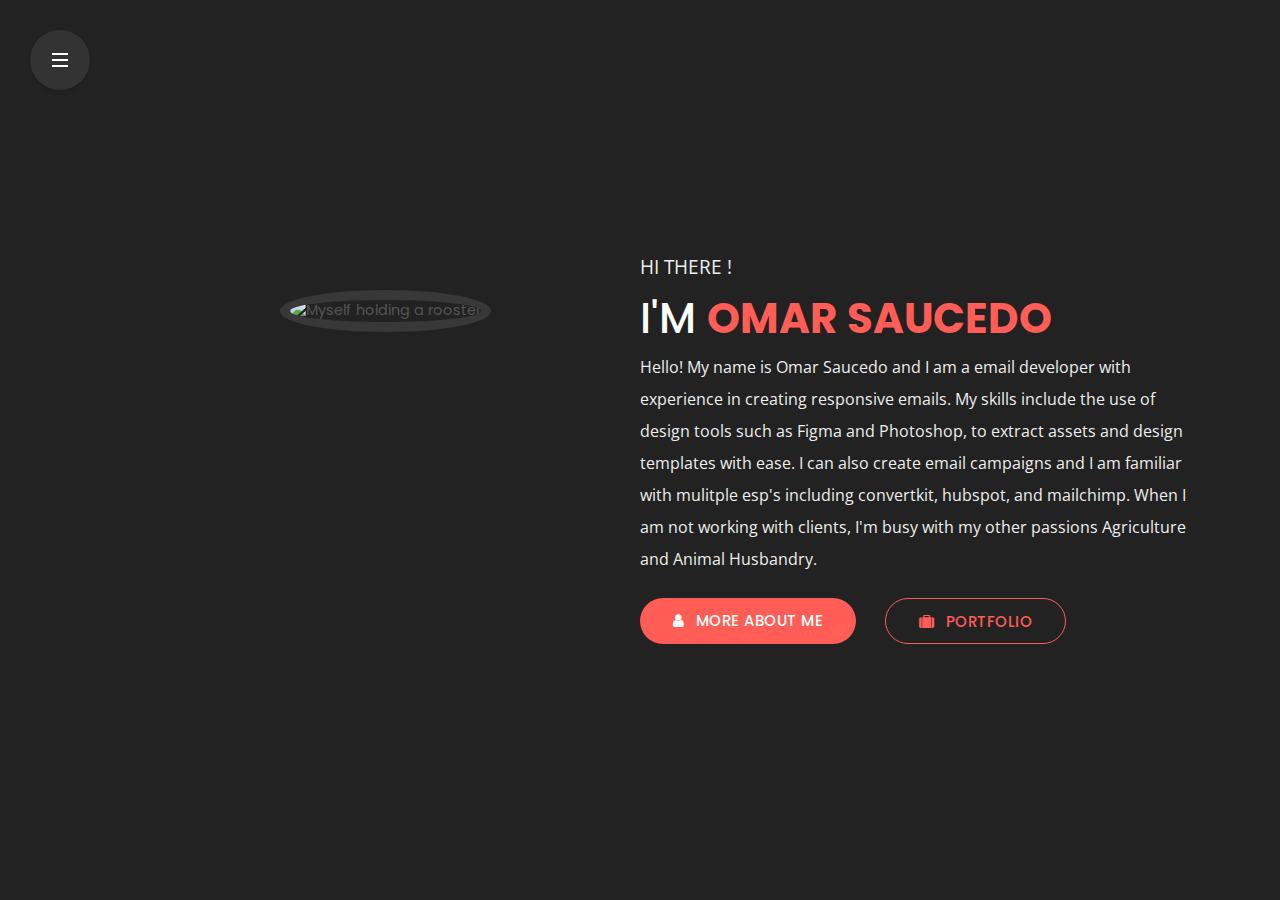
==== commit ba419f70: "Update index.html" ====
--- a/index.html
+++ b/index.html
@@ -3,7 +3,7 @@
 
 <head>
     <meta charset="utf-8">
-    <title>Istanbul - Personal Portfolio</title>
+    <title>Omar Saucedo Portfolio</title>
     <meta name="viewport" content="width=device-width, initial-scale=1">
 
     <!-- Template Google Fonts -->
@@ -19,7 +19,15 @@
 
     <!-- Template JS Files -->
     <script src="js/modernizr.js"></script>
-
+    <!-- Google tag (gtag.js) -->
+<script async src="https://www.googletagmanager.com/gtag/js?id=G-ZKZP9VK504"></script>
+<script>
+  window.dataLayer = window.dataLayer || [];
+  function gtag(){dataLayer.push(arguments);}
+  gtag('js', new Date());
+
+  gtag('config', 'G-ZKZP9VK504');
+</script>
 </head>
 
 <body class="dark">
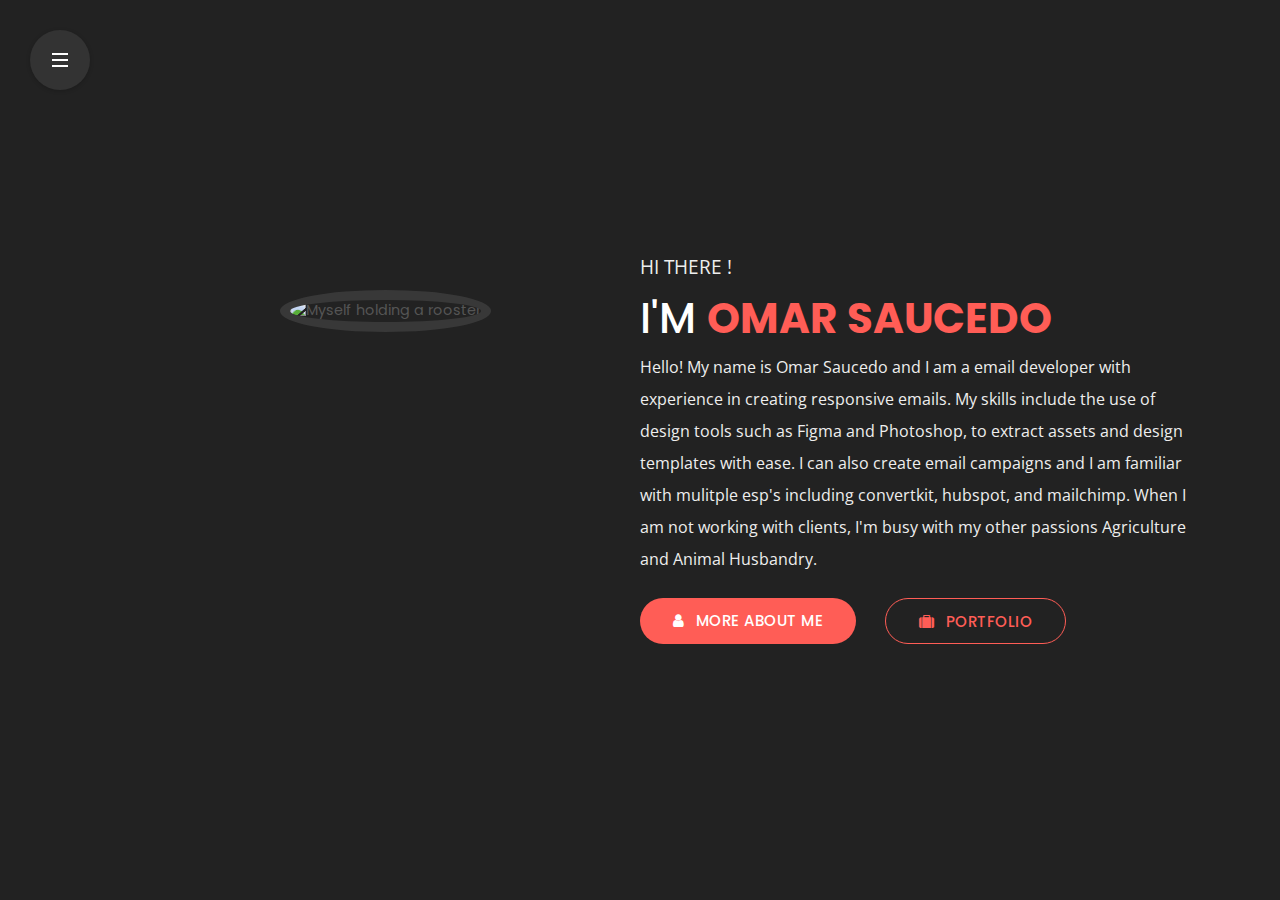
==== commit 4732e49d: "Update index.html" ====
--- a/index.html
+++ b/index.html
@@ -275,7 +275,7 @@
                                     <!-- Portfolio Item Starts -->
                                     <li class="col-12 col-md-6 col-lg-4">
                                         <a href="#0" data-type="project-6">
-                                            <img src="https://i.postimg.cc/XJFWvsH8/Kayak-Booking-Email.png" alt="Project" class="img-fluid">
+                                            <img src="https://i.postimg.cc/DfJG37V7/Kayak-Email.png" alt="Project" class="img-fluid">
                                             <div><span>Booking Email</span>
                                             </div>
                                         </a>
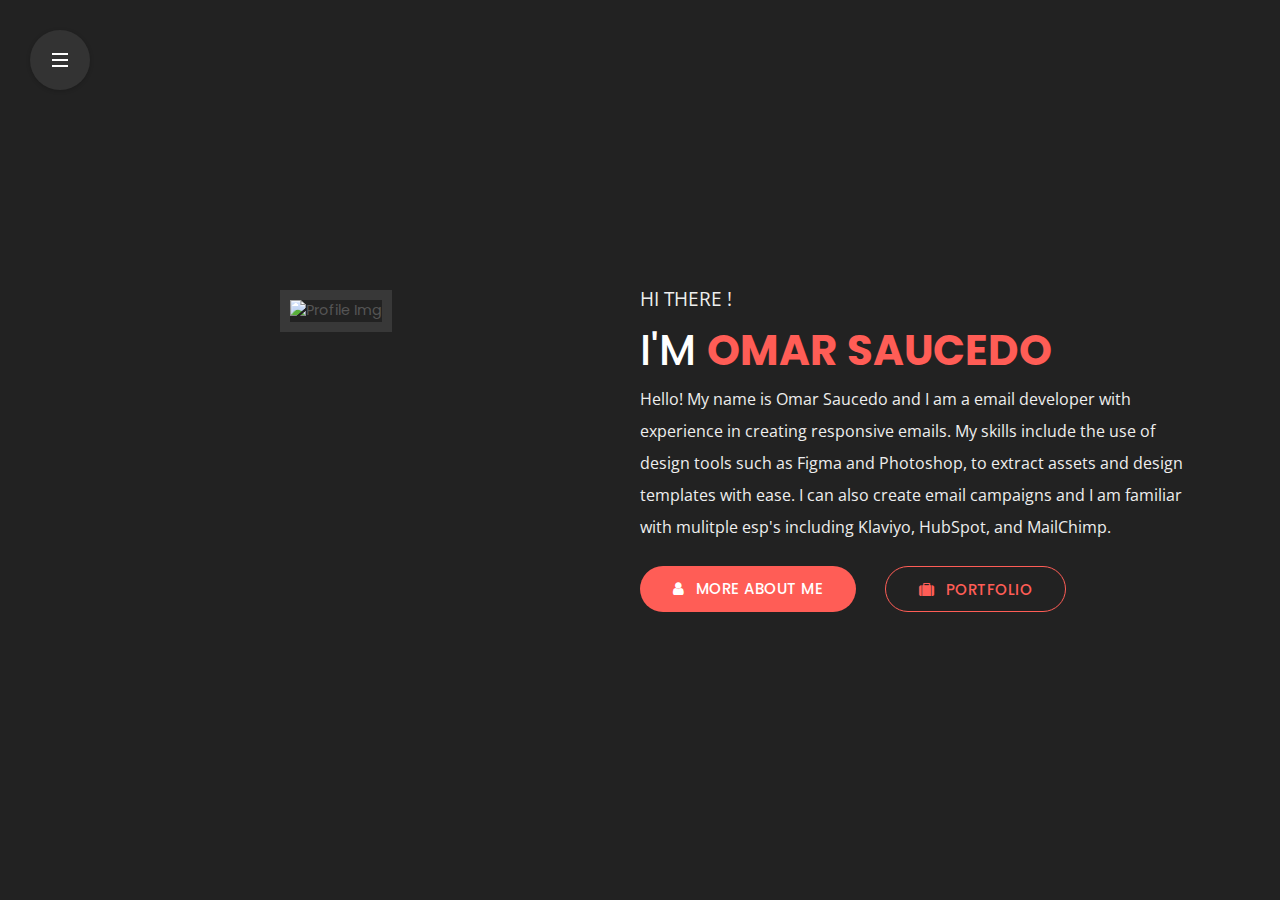
==== commit 4e1fbd73: "Update index.html" ====
--- a/index.html
+++ b/index.html
@@ -95,7 +95,7 @@
             <section id="home" class="active">
                 <!-- Text Rotator Starts -->
                 <div class="main-text-container">
-					<img class="leftimagepicture" src="https://i.postimg.cc/HW4dRztT/Gallo-pic.jpg" alt="Myself holding a rooster"/>
+					<img class="leftimagepicture" src="https://i.postimg.cc/Gh8phLcF/Pic.jpg" alt="Profile Img"/>
                     <div class="main-text" id="selector">
                         <h3>Hi there !</h3>
                         <h1 class="ah-headline">
@@ -108,8 +108,8 @@
 						</span>
 					</h1>
                         <p>Hello! My name is Omar Saucedo and I am a email developer with experience in creating responsive emails. My skills include the use of design tools such as Figma and Photoshop, 
-                             to extract assets and design templates with ease. I can also create email campaigns and I am familiar with mulitple esp's including convertkit, hubspot, and mailchimp. 
-                             When I am not working with clients, I'm busy with my other passions Agriculture and Animal Husbandry. </p>
+                             to extract assets and design templates with ease. I can also create email campaigns and I am familiar with mulitple esp's including Klaviyo, HubSpot, and MailChimp. 
+                        	 </p>
                         <div class="call-to-actions-home">
                             <div class="text-left">
                                 <a href="#about" class="btn link-portfolio-one"><span><i class="fa fa-user"></i>more about me</span></a>
@@ -492,7 +492,7 @@
                 <div class="project-info-container project-6">
                     <!-- Main Content Starts -->
                     <div class="project-info-main-content">
-                        <img src="https://i.postimg.cc/XJFWvsH8/Kayak-Booking-Email.png" alt="Project Image">
+                        <img src="https://i.postimg.cc/DfJG37V7/Kayak-Email.png" alt="Project Image">
                     </div>
                     <!-- Main Content Ends -->
                     <!-- Project Details Starts -->
--- a/css/style.css
+++ b/css/style.css
@@ -1039,8 +1039,6 @@
 
 .leftimagepicture {
   position: fixed;
-  border-radius: 50%;
-  max-width: 320px;
   left: calc(50vw - 360px);
   top: calc(50vh - 160px);
   border: 10px solid rgba(255,255,255,.1);
@@ -2945,4 +2943,5 @@
   .page-title .title-head-subtitle {
     font-size: 14px;
   }
-}+}
+
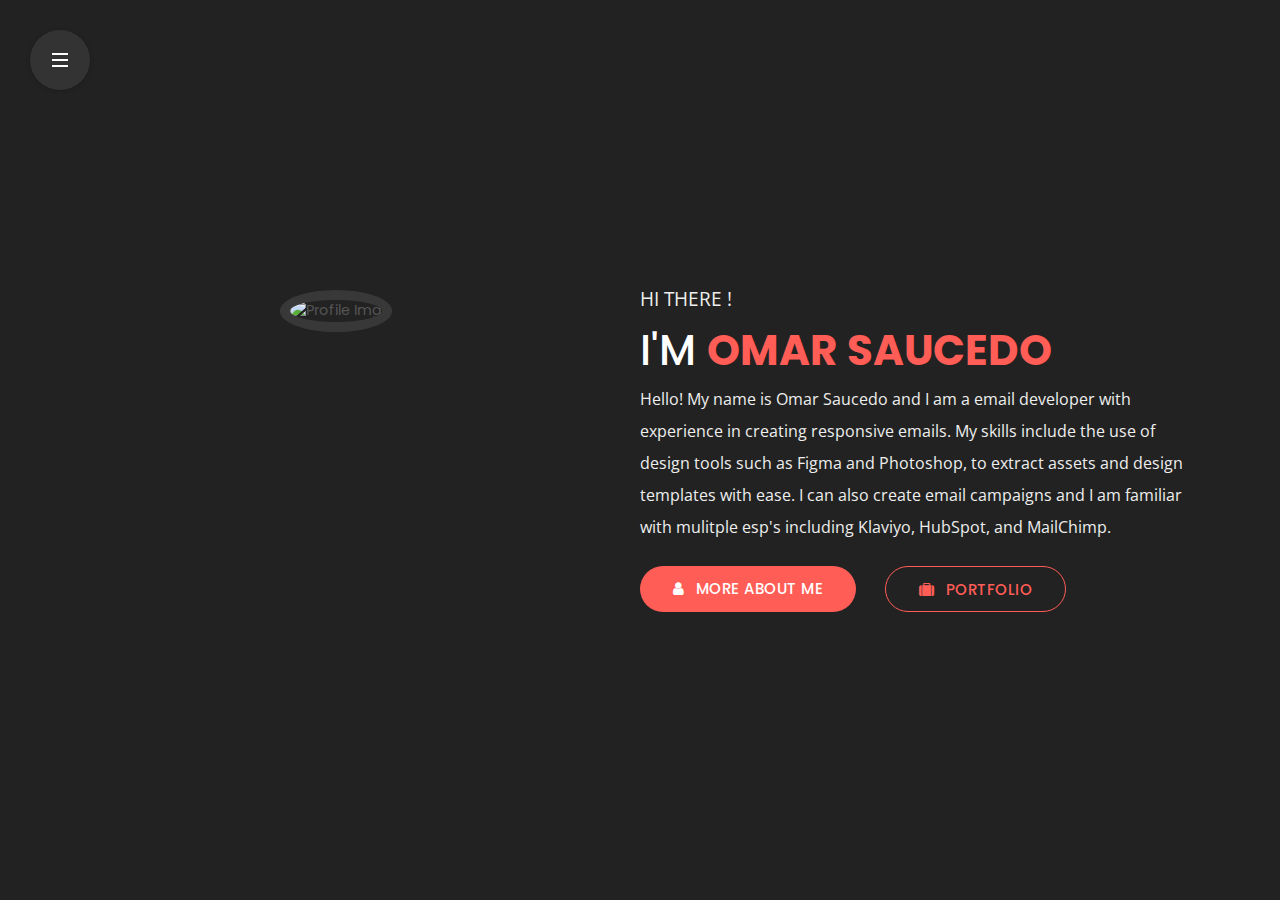
==== commit 1634fb79: "Update index.html" ====
--- a/index.html
+++ b/index.html
@@ -595,64 +595,6 @@
                 <span class="back-mobile close-project"><i class="fa fa-arrow-left"></i></span>
             </section>
             <!-- Portfolio Section Ends -->
-            <!-- Contact Section Starts -->
-            <section id="contact">
-                <div class="contact-container">
-                    <!-- Main Heading Starts -->
-                    <div class="container page-title text-center">
-                        <h2 class="text-center">get <span>in touch</span></h2>
-						<span class="title-head-subtitle">I’m always open to discussing product design work or partnerships.</span>
-                    </div>
-                    <!-- Main Heading Ends -->
-                    <div class="container">
-                        <div class="row contact">
-                            <!-- Contact Infos Starts -->
-                            <div class="col-12 col-md-4 col-xl-4 leftside">
-                                <ul class="custom-list">
-                                    <li>
-                                        <h6 class="font-weight-600"> <span class="contact-title">Phone</span><i class="fa fa-whatsapp"></i><span class="contact-content">(888) 462-1594</span></h6>
-                                    </li>
-                                    <li>
-                                        <h6 class="font-weight-600"> <span class="contact-title">email</span><i class="fa fa-envelope-o fs-14"></i><span class="contact-content">saucedore@yahoo.com</span></h6>
-
-                                    </li>
-                                </ul>
-                            </div>
-                            <!-- Contact Infos Ends -->
-                            <!-- Contact Form Starts -->
-                            <div class="col-12 col-md-8 col-xl-8 rightside">
-                                <p>
-                                    If you have any suggestion, project or even you want to say Hello.. please fill out the form below and I will reply you shortly.
-                                </p>
-                                <form class="contactform" method="post" action="php/process-form.php">
-                                    <div class="row">
-                                        <!-- Name Field Starts -->
-                                        <div class="form-group col-xl-6"> <i class="fa fa-user prefix"></i>
-                                            <input id="name" name="name" type="text" class="form-control" placeholder="YOUR NAME" required>
-                                        </div>
-                                        <!-- Name Field Ends -->
-                                        <!-- Email Field Starts -->
-                                        <div class="form-group col-xl-6"> <i class="fa fa-envelope prefix"></i>
-                                            <input id="email" type="email" name="email" class="form-control" placeholder="YOUR EMAIL" required>
-                                        </div>
-                                        <!-- Email Field Ends -->
-                                        <!-- Comment Textarea Starts -->
-                                        <div class="form-group col-xl-12"> <i class="fa fa-comments prefix"></i>
-                                            <textarea id="comment" name="comment" class="form-control" placeholder="YOUR MESSAGE" required></textarea>
-                                        </div>
-                                        <!-- Comment Textarea Ends -->
-                                    </div>
-                                    <!-- Submit Form Button Starts -->
-                                    <div class="submit-form">
-                                        <button class="btn button-animated" type="submit" name="send"><span><i class="fa fa-send"></i> Send Message</span></button>
-                                    </div>
-                                    <!-- Submit Form Button Ends -->
-                                    <div class="form-message"> <span class="output_message text-center font-weight-600 uppercase"></span>
-                                    </div>
-                                </form>
-                            </div>
-                            <!-- Contact Form Ends -->
-
                         </div>
                     </div>
                 </div>
--- a/css/style.css
+++ b/css/style.css
@@ -1039,6 +1039,8 @@
 
 .leftimagepicture {
   position: fixed;
+  max-width:300px;
+  border-radius: 50%;
   left: calc(50vw - 360px);
   top: calc(50vh - 160px);
   border: 10px solid rgba(255,255,255,.1);
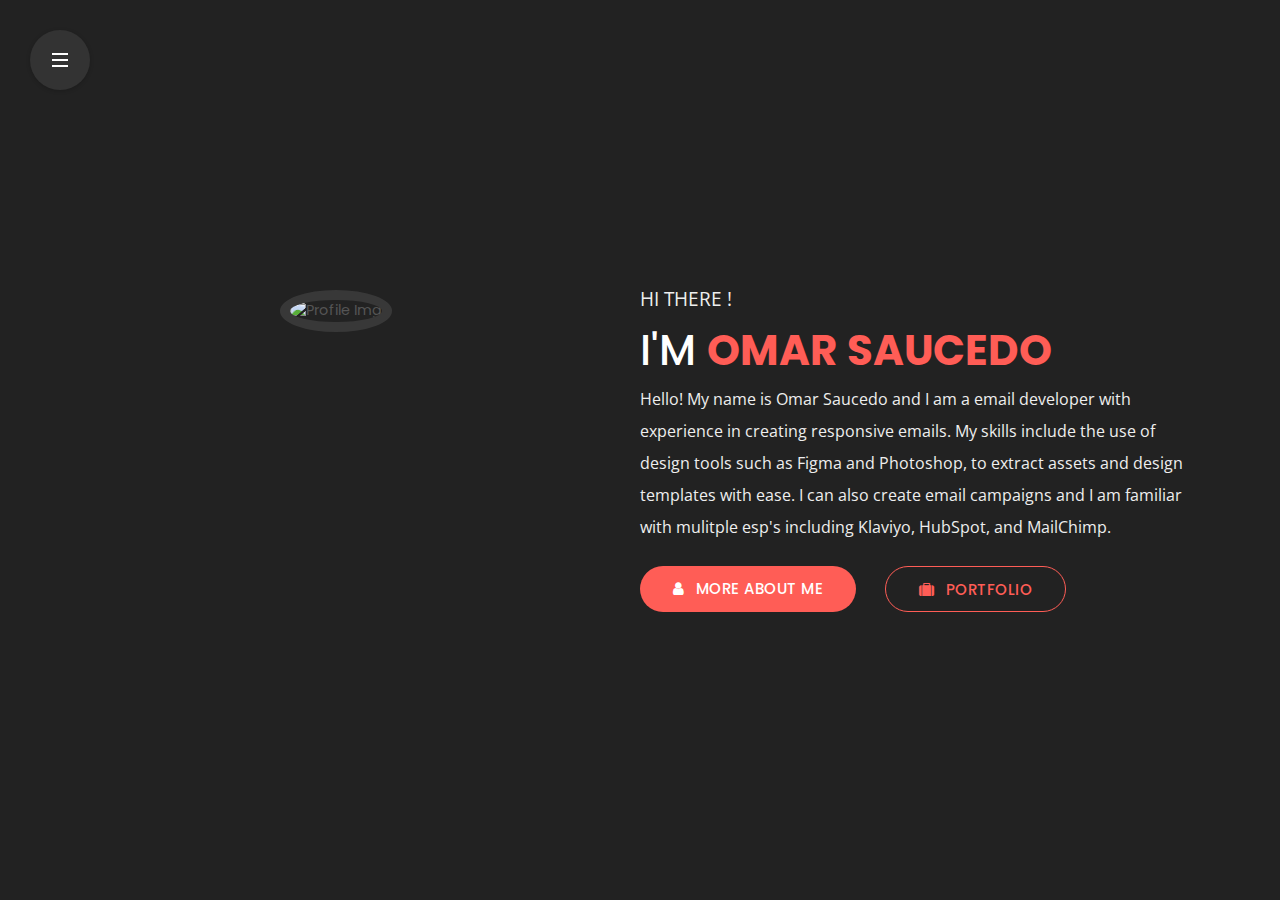
==== commit 8427d9da: "Update index.html" ====
--- a/index.html
+++ b/index.html
@@ -148,7 +148,7 @@
 										<h6><span class="font-weight-600">Last Name</span>Saucedo</h6>
 									</li>
 									<li>
-										<h6><span class="font-weight-600">Nationality</span>Mexican</h6>
+										<h6><span class="font-weight-600">Languages</span>English & Spanish</h6>
 									</li>
 									<li>
 										<h6><span class="font-weight-600">Address</span>Los Angeles, CA</h6>
@@ -161,10 +161,10 @@
 										<h6><span class="font-weight-600">Freelance</span>Available</h6>
 									</li>
 									<li>
-										<h6><span class="font-weight-600">Langages</span>English & Spanish</h6>
-									</li>
-									<li>
-										<h6><span class="font-weight-600">Email</span>saucedore@yahoo.com</h6>
+										<h6><span class="font-weight-600">Email</span>saucedupdigital@gmail.com</h6>
+									</li>
+									<li>
+										<h6><span class="font-weight-600">Design Work</span>https://dribbble.com/SaucedMan</h6>
 									</li>
 									<li>
 										<h6><span class="font-weight-600">Github</span>https://github.com/SaucedMan</h6>
